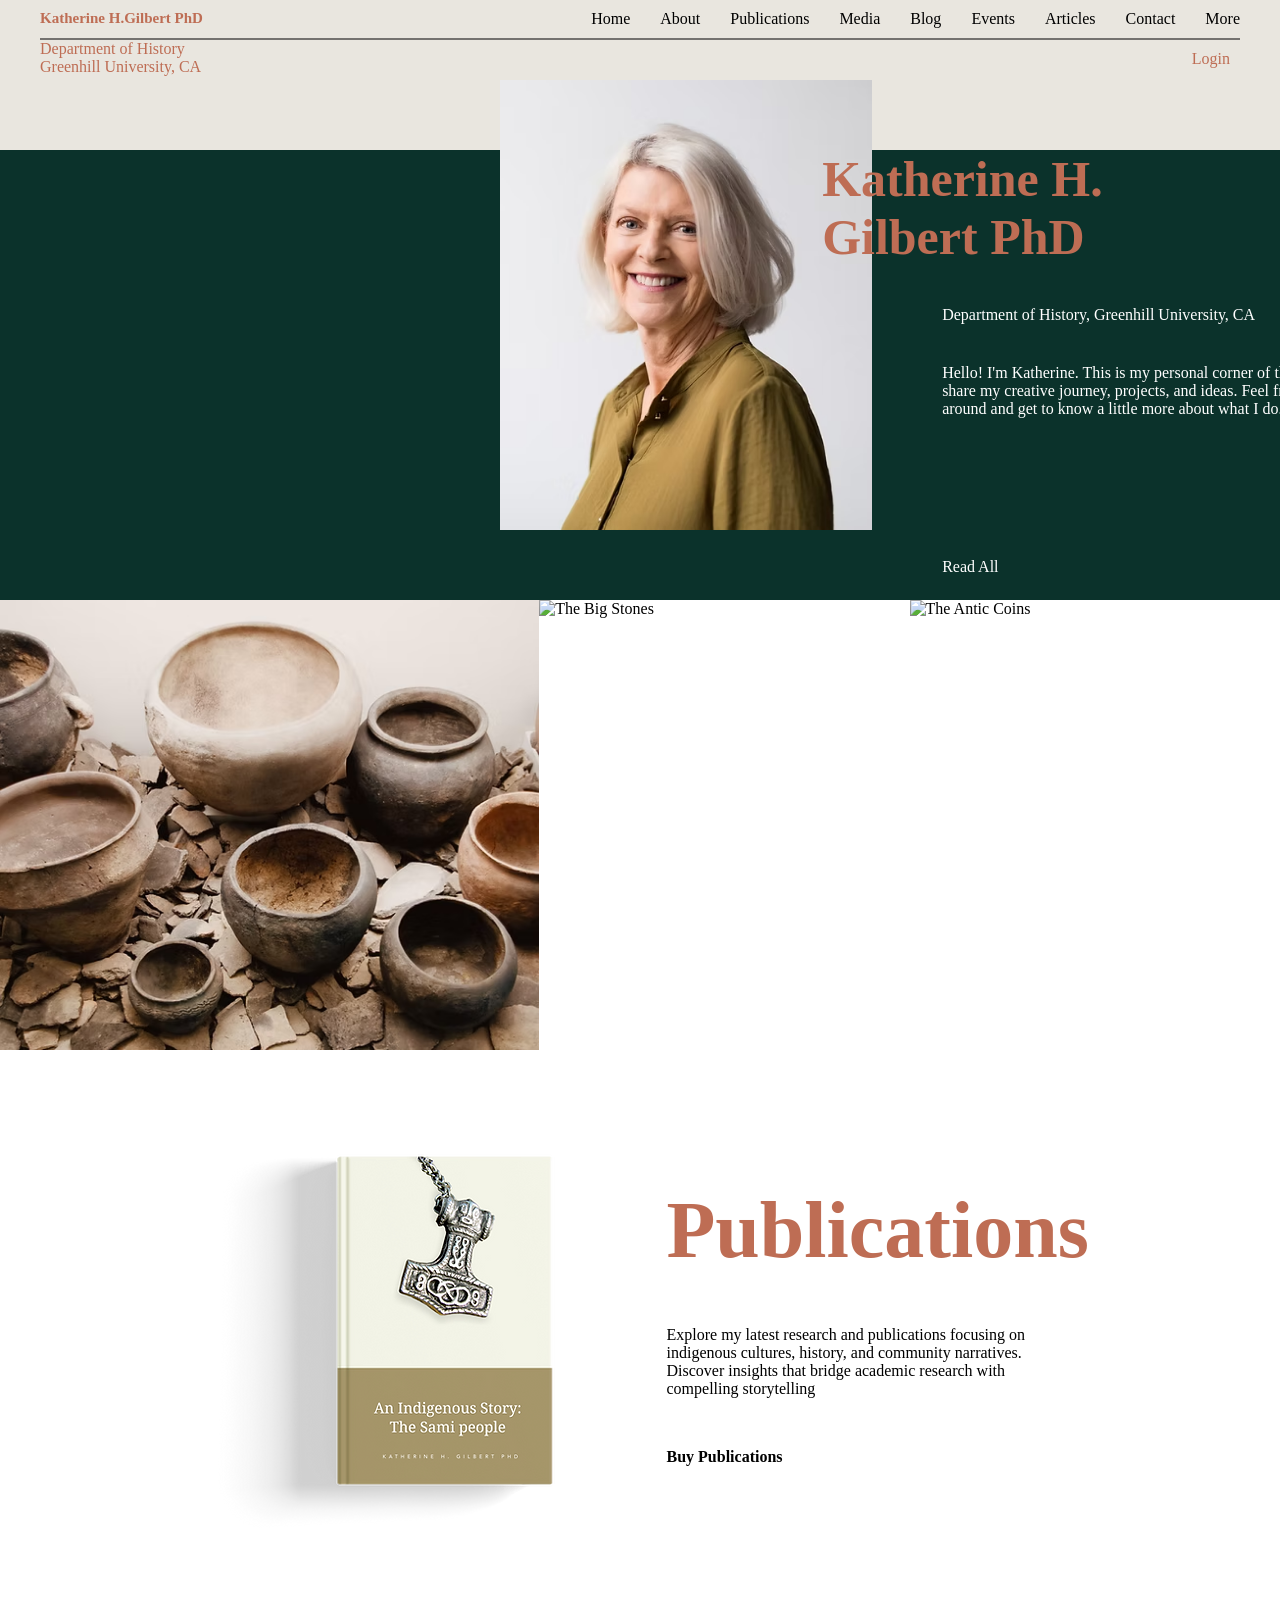
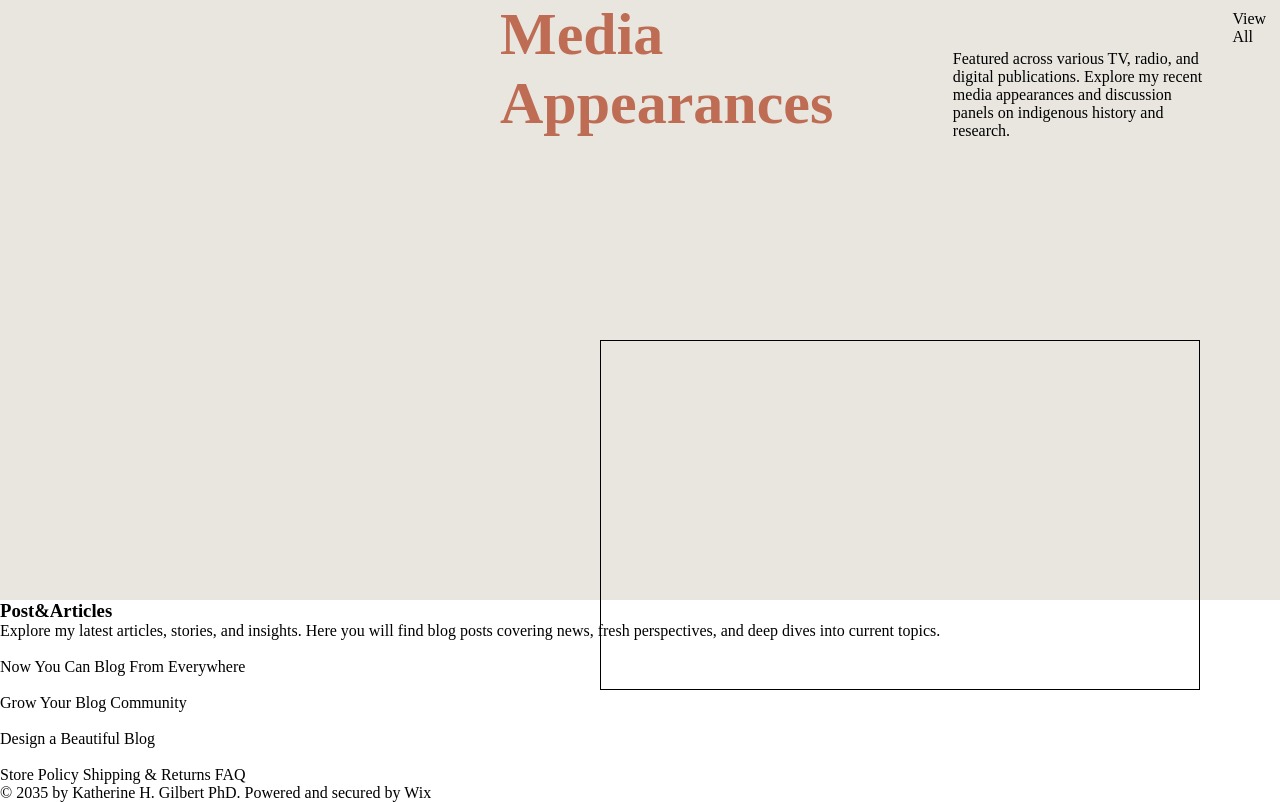
==== index.html @ 9673b04d "css half css" ====
<!doctype html>
<html lang="en">
  <head>
    <meta charset="UTF-8" />
    <meta name="viewport" content="width=device-width, initial-scale=1.0" />
    <title>Document</title>
    <link
      rel="stylesheet"
      href="https://cdnjs.cloudflare.com/ajax/libs/font-awesome/7.3.1/css/all.css"
      integrity="sha512-x9WwyMYBnlXMNQ6kQ/Lyzu1NqIhLQKL5Oq6xByfXuRj7s9CskyCbLv/1IjqzJmXwFXWr0ov6jBV7Qbc0hh9nHg=="
      crossorigin="anonymous"
      referrerpolicy="no-referrer"
    />
    <link rel="stylesheet" href="style.css" />
    <link rel="stylesheet" href="index.css" />
  </head>
  <body>
    <header>
      <nav>
        
        <h1>Katherine H.Gilbert PhD</h1>
        <ul>
          <li><a href="">Home</a></li>
          <li><a href="">About</a></li>
          <li><a href="">Publications</a></li>
          <li><a href="">Media</a></li>
          <li><a href="">Blog</a></li>
          <li><a href="">Events</a></li>
          <li><a href="">Articles</a></li>
          <li><a href="">Contact</a></li>
          <li><a href="">More</a></li>
        </ul>
        </nav>
        <div class=" nav-line"></div>
        <div class="nav-bottom">
          <p>Department of History Greenhill University, CA</p>
</div>
<div class="login">
        <p><i class="fa-solid fa-circle-user"></i>Login</p>
        <i class="fa-solid fa-bag-shopping"></i>
        </div>
  
    </header>

    <main>
      <section class="Katherine">
        <img src="/assests/Katherine.avif" alt="Katherine" />
        <div class="text">
        <h2>Katherine H.<br>Gilbert PhD</h2>
        <p>Department of History, Greenhill University, CA</p>
        <p>
          Hello! I'm Katherine. This is my personal corner of the web where I
          share my creative journey, projects, and ideas. Feel free to look
          around and get to know a little more about what I do.
        </p>
        <a href="">Read All</a>
        </div>
      </section>
      <section class="Photos">
        <img src="/assests/pots.avif" alt="The Pot" />
        <img src="/assests/stones.avif" alt="The Big Stones" />
        <img src="/assests/coins.avif" alt="The Antic Coins" />
      </section>
      <section class="Buy">
        <a href=""> <img src="/assests/The Book.webp" alt="The Book" /> </a>
        <div class="buy-text">
          <h2>Publications</h2>
        <p>
          Explore my latest research and publications focusing on indigenous
          cultures, history, and community narratives. Discover insights that
          bridge academic research with compelling storytelling
        </p>
      <strong> <a href="">Buy Publications</a> </strong>
        </div>
      </section>
      <section class="Media">
        <div class="text">

        <h3>Media Appearances</h3>
        <p>
          Featured across various TV, radio, and digital publications. Explore
          my recent media appearances and discussion panels on indigenous
          history and research.
        </p>
        <a href="">View All</a>

</div>
        <div class="videos">
        <!-- <video src="/Videos/Mountains.mp4" width="510px"></video> -->
        <!-- <video src="/Videos/Mountains 2.mp4"width="250px">s</video>
        <video src="/Videos/Mountains 2.mp4" width="250px"></video>
        <video src="/Videos/Mountains 2.mp4" width="250px"></video> -->
        <!-- <aside>
          <i class="fa-solid fa-bars"></i>
        </aside > -->
        </div>
        
      </section>
      <section class="Posts">
        <h3>Post&Articles</h3>
        <p>
          Explore my latest articles, stories, and insights. Here you will find
          blog posts covering news, fresh perspectives, and deep dives into
          current topics.
        </p>
        <article class="Girl">
            <img src="" alt="">
            <p>Now You Can Blog From Everywhere</p>
            <div class="line"></div>
            <i class="fa-regular fa-message"></i>
            <i class="fa-regular fa-heart"></i>
        </article>

        <article class="Pumpkin">
            <img src="" alt="">
            <p>Grow Your Blog Community</p>
            <div class="line"></div>
            <i class="fa-regular fa-message"></i>
            <i class="fa-regular fa-heart"></i>
        </article>

        <article class="Buildings">
            <img src="" alt="">
            <p>Design a Beautiful Blog</p>
            <div class="line"></div>
            <i class="fa-regular fa-message"></i>
            <i class="fa-regular fa-heart"></i>
        </article>
      </section>
      <section class="Background">
        <img src="" alt="">
      </section>
    </main>
    <footer>
        <div class="top-footer">
            <a href="">Store Policy</a>
            <a href="">Shipping & Returns</a>
            <a href="">FAQ</a>
        </div>
        <div class="icons">
            <a href=""> <i class="fa-brands fa-facebook-f"></i> </a>
          <a href="">  <i class="fa-brands fa-linkedin-in"></i> </a>
           <a href=""> <i class="fa-brands fa-twitter"></i> </a>
          <a href="">  <i class="fa-brands fa-youtube"></i> </a>
        </div>
        <div class="bottom">
            <p> © 2035 by Katherine H. Gilbert PhD. Powered and secured by Wix</p>
        </div>
    </footer>
  </body>
</html>
---- style.css ----
*{
    padding: 0;
    margin: 0;
    box-sizing: border-box;
}
a{
    text-decoration: none;
    color: black;
}
header{
    
    width: 100%;
    height: 150px;
    background-color:#E9E6DF ;
    
}
nav{
    
    display: flex;    
    justify-content: space-between;
padding: 10px;
z-index: 20;
}
nav ul{
    display: flex;
    list-style: none;
    gap: 30px;
    padding-right: 30px;

}
.nav-line{
    border: 1px solid black;
    opacity: 0.5;
    margin-left: 40px;
    margin-right: 40px;
}
nav ul a{
    color: black;
    text-decoration: none;
}
nav h1{
    font-size: 15px;
position: relative;
right: -30px;
color: #BE6D54;
}
.nav-bottom{
    color: #BE6D54;
    display: flex;
    gap: 20px;
    justify-content: space-between;
    position: absolute;
    left: 40px;
    width: 200px;
}
.login{
    position: absolute;
    right: 40px; 
    display: flex;
    color: #BE6D54;
    display: flex;
    gap: 10px;
    padding-top: 10px;
}
---- index.css ----
.Katherine{
    width: 100%;
    height: 450px;
    background-color: #0B322B;
    color: white;
    display: flex;
    gap: 20px;
}
.Katherine h2{
    color:#BE6D54;
}
.Katherine img{
    object-fit: cover;
    height: 450px;
    margin-left:500px;
    position: relative;
    top: -70px;
}
.Katherine a{
    color: white;
}
.Katherine .text{
    display: flex;
    flex-direction: column;
    gap: 40px;

    h2{
        position: relative;
        right: 70px;
        font-size: 50px;

    }
a{
    margin-left: 50px;
    margin-top: 100px;
    transition: 0.6s;
    &:hover{
color: #BE6D54;
    }
}
p{
    width: 450px;
    margin-left: 50px;
}
}
.Photos{
    width: 100%;
    height: 450px;
    display: flex;
    justify-content: center;
    overflow: hidden;
    
}
.Photos img {
    width: 100%;
    height: 100%;
    
    object-fit: cover;
}
.Buy{
    width: 100%;
    height: 550px;
    display: flex;
    justify-content: center;
    align-items: center;
    
}
.Buy a{
    
    transition: 0.6s;
    &:hover{
        color: #BE6D54;
    }
}
.Buy h2{
    color: #BE6D54;
    font-size: 80px;
    text-align: center;
    margin-right: 100px;
}
.buy-text{
    display: flex;
    flex-direction: column;
    width: 400px;
    gap: 50px;
}
.Media{

    width: 100%;
    height: 600px;
    background-color: #E9E6DF;
}
.Media .videos{
 width: 600px;
 height: 350px;
 border: 1px  solid black; 
 margin-top: 200px;
margin-left: 600px;

}
.Media .text{
    display: flex;
    gap: 30px;
    margin-left: 500px;

 
    h3{
        color: #BE6D54;
        font-size: 60px;
    }
    a{
position: relative;
top: 10px;
    }
    p{
        margin-top: 50px;
        width: 300px;
    }
}
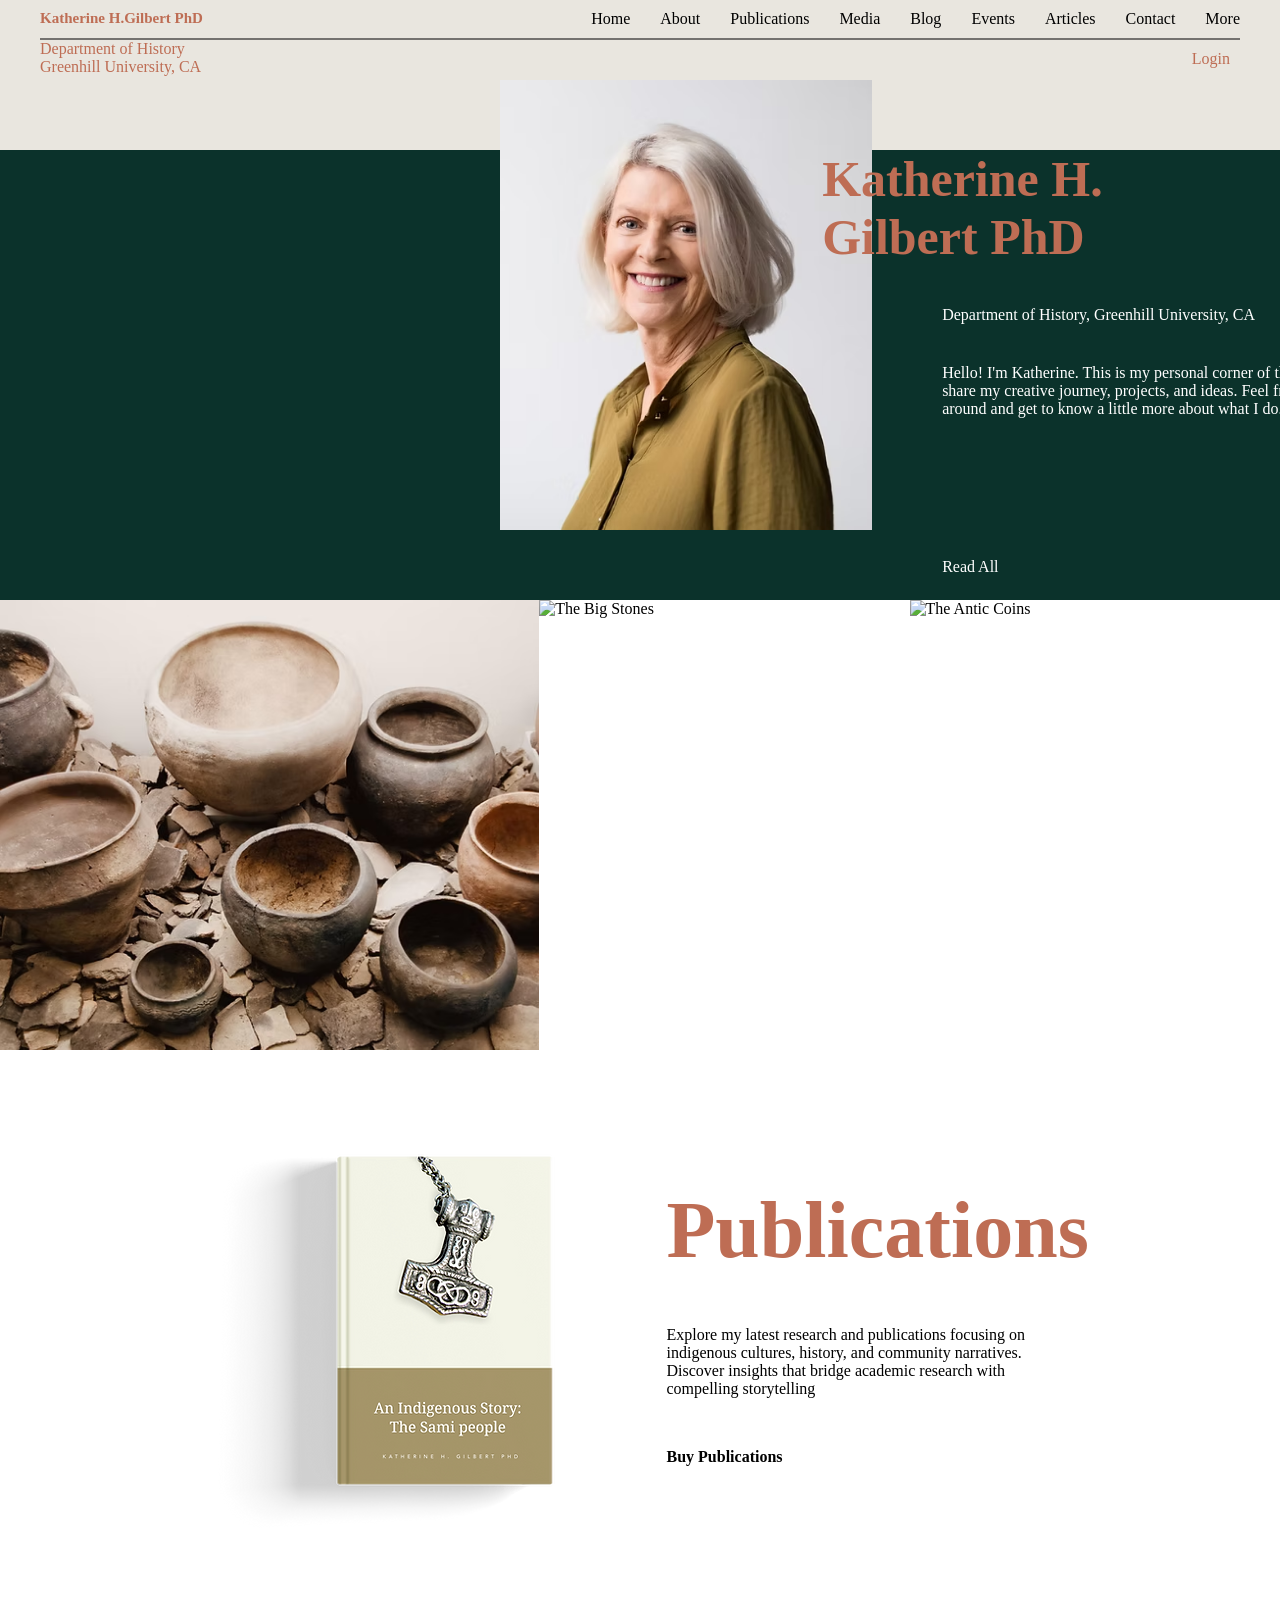
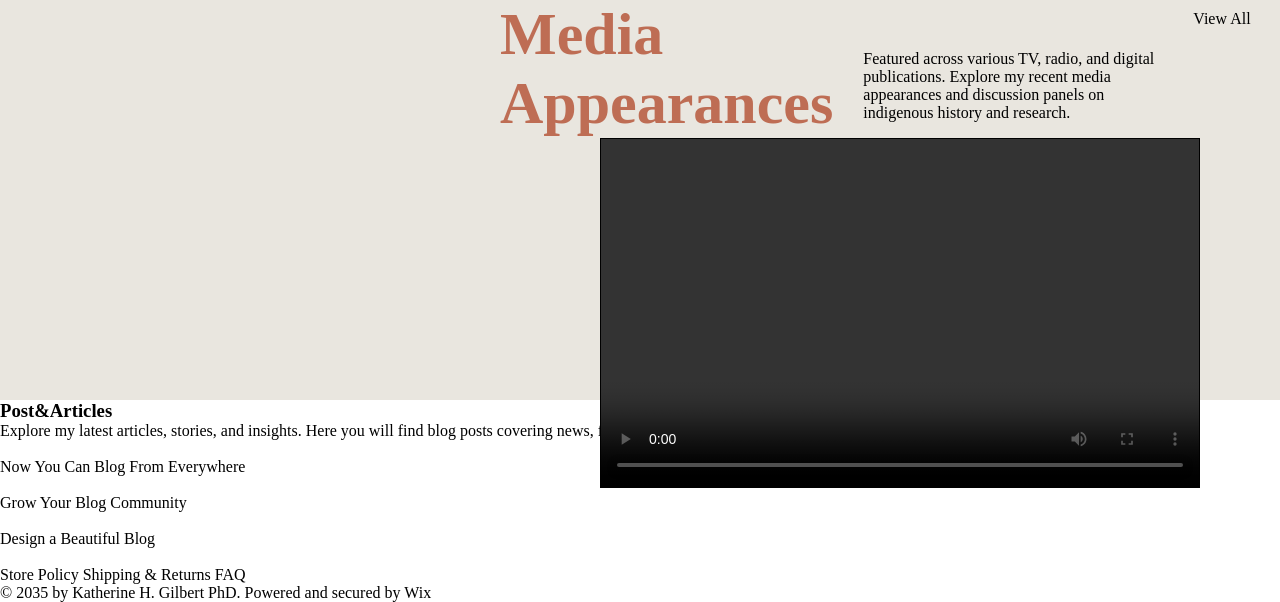
==== commit 67638e5a: ".video update" ====
--- a/index.html
+++ b/index.html
@@ -76,7 +76,7 @@
       <section class="Media">
         <div class="text">
 
-        <h3>Media Appearances</h3>
+        <h3>Media <br> Appearances</h3>
         <p>
           Featured across various TV, radio, and digital publications. Explore
           my recent media appearances and discussion panels on indigenous
@@ -86,13 +86,16 @@
 
 </div>
         <div class="videos">
-        <!-- <video src="/Videos/Mountains.mp4" width="510px"></video> -->
-        <!-- <video src="/Videos/Mountains 2.mp4"width="250px">s</video>
-        <video src="/Videos/Mountains 2.mp4" width="250px"></video>
-        <video src="/Videos/Mountains 2.mp4" width="250px"></video> -->
-        <!-- <aside>
+     <video id="video1" class="MainVideo" src="/Videos/Mountains.mp4" controls></video>
+     <video id="video2" src="/Videos/Mountains 2.mp4" controls></video>
+     <video id="video3" src="/Videos/Mountains 3.mp4" controls></video>
+     <video id="video4" src="/Videos/Mountains4.mp4" controls></video>
+
+     <aside id="mobile">
           <i class="fa-solid fa-bars"></i>
-        </aside > -->
+        </aside >
+
+          
         </div>
         
       </section>
--- a/index.css
+++ b/index.css
@@ -87,14 +87,14 @@
 .Media{
 
     width: 100%;
-    height: 600px;
+    height: 400px;
     background-color: #E9E6DF;
 }
 .Media .videos{
  width: 600px;
  height: 350px;
  border: 1px  solid black; 
- margin-top: 200px;
+ 
 margin-left: 600px;
 
 }
@@ -116,4 +116,15 @@
         margin-top: 50px;
         width: 300px;
     }
+}
+.videos{
+  
+    video{
+        display: none;
+    }
+    #video1{
+        display: block;
+        width: 100%;
+        height: 100%;
+    }
 }
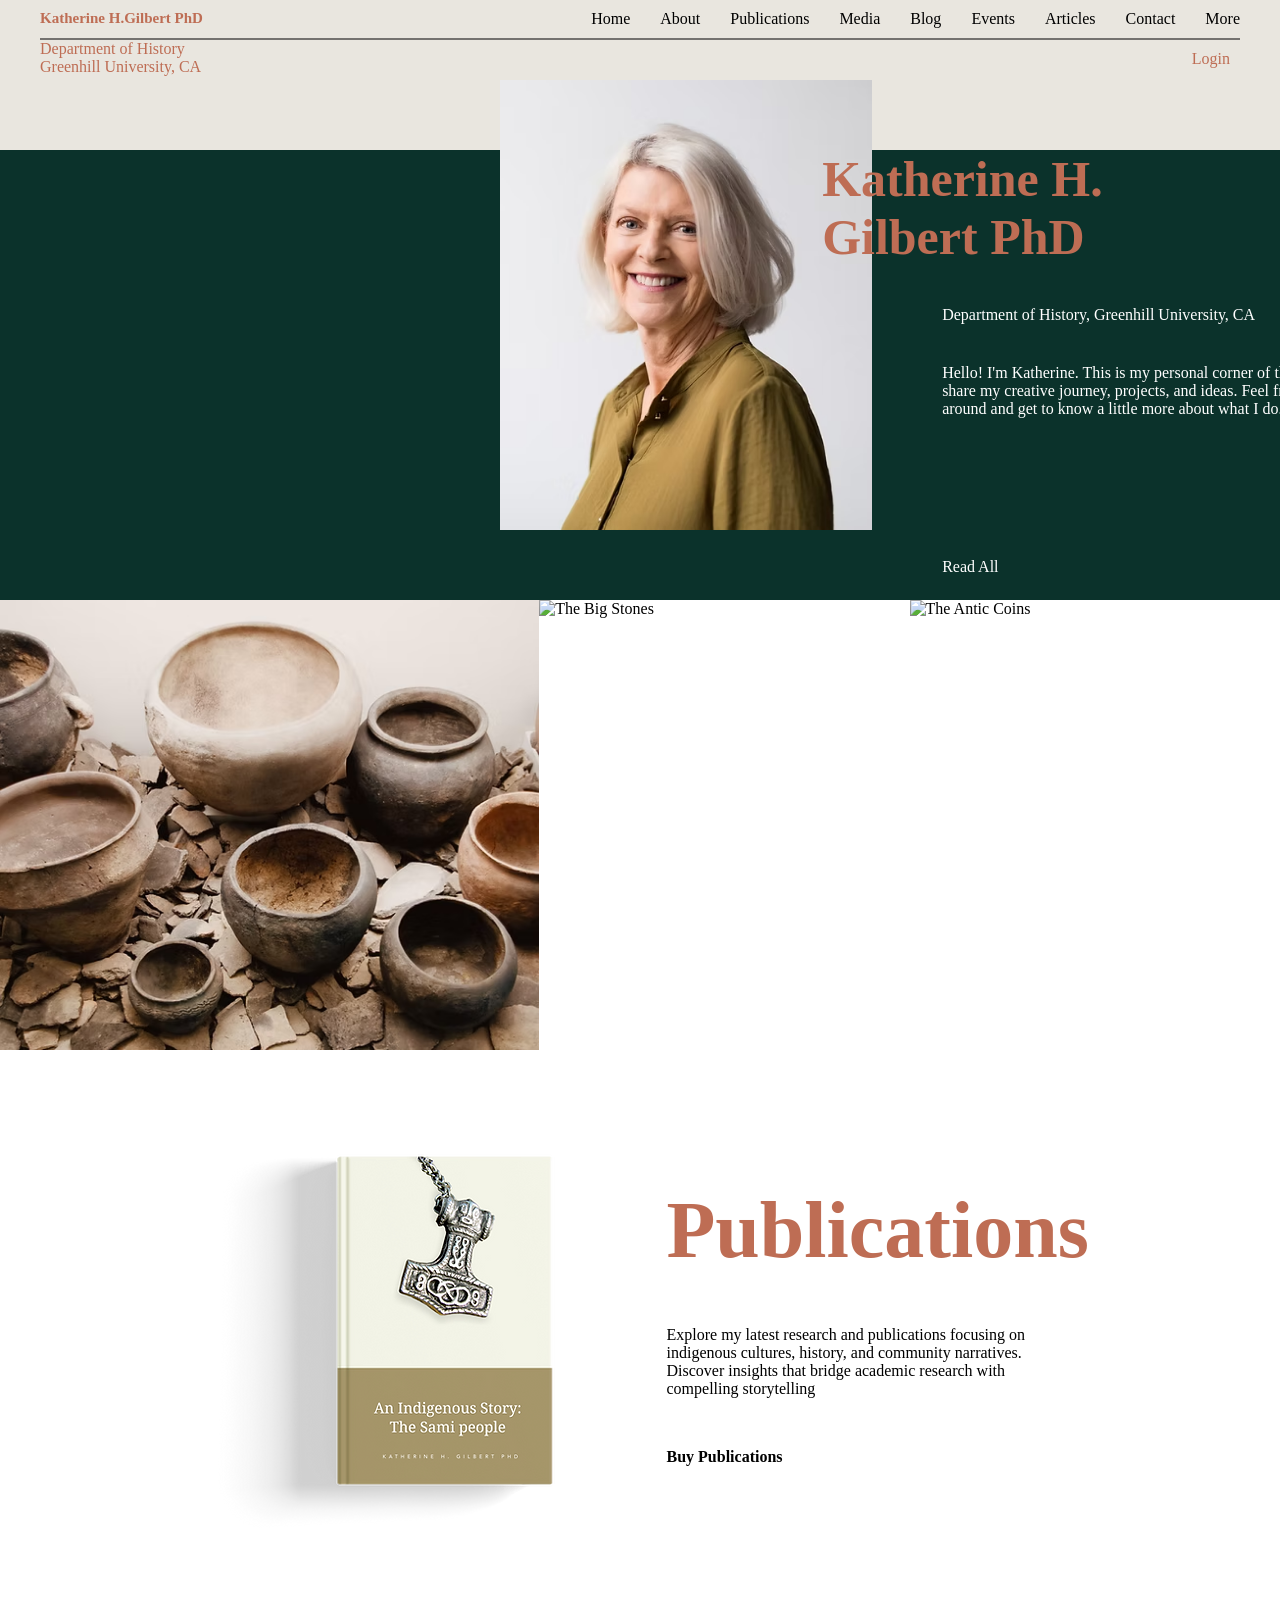
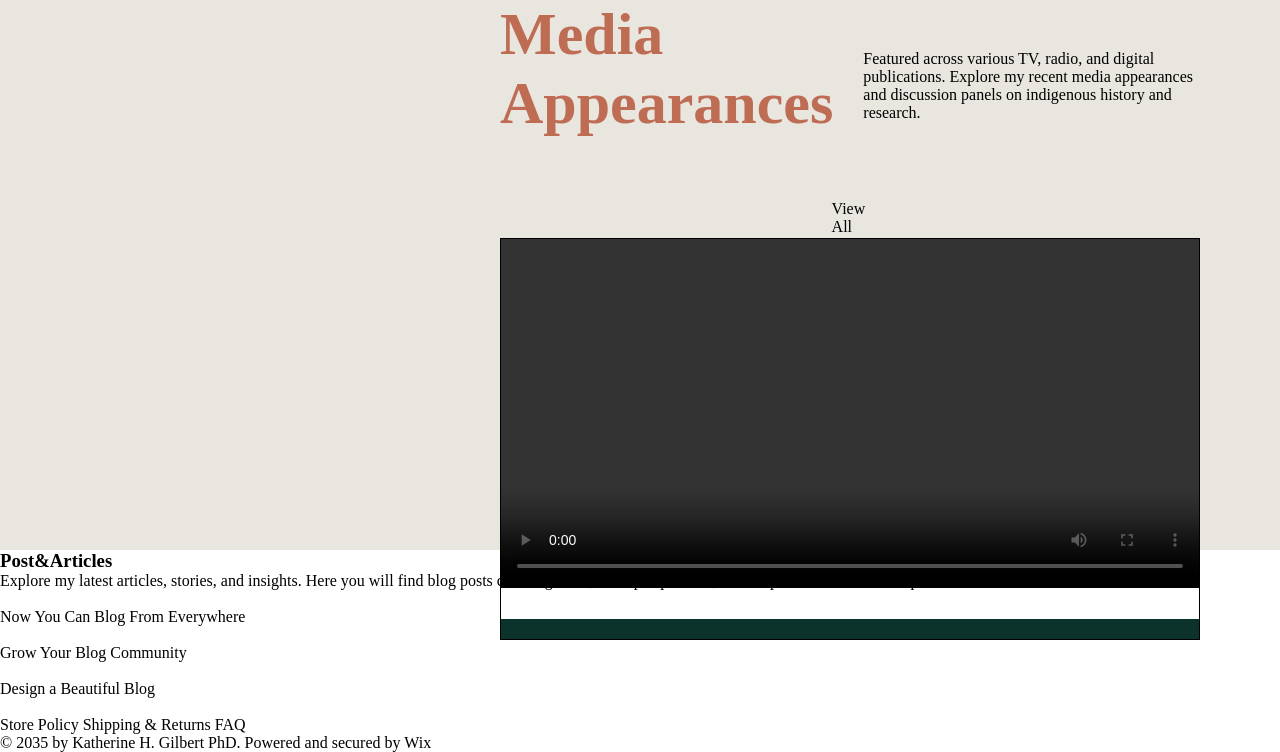
==== commit 16bd760b: "css video update2" ====
--- a/index.html
+++ b/index.html
@@ -86,15 +86,20 @@
 
 </div>
         <div class="videos">
-     <video id="video1" class="MainVideo" src="/Videos/Mountains.mp4" controls></video>
-     <video id="video2" src="/Videos/Mountains 2.mp4" controls></video>
-     <video id="video3" src="/Videos/Mountains 3.mp4" controls></video>
-     <video id="video4" src="/Videos/Mountains4.mp4" controls></video>
+          
+        
+     <video id="video1" class="MainVideo" src="/Videos/Mountains.mp4" controls>
+      <i  class="fa-regular fa-circle-play"></i>
+
+     </video>
+     <video  class="video"  id="video2" src="/Videos/Mountains 2.mp4" controls></video>
+     <video  class="video" id="video3" src="/Videos/Mountains 3.mp4" controls></video>
+     <video  class="video" id="video4" src="/Videos/Mountains4.mp4" controls></video>
 
      <aside id="mobile">
-          <i class="fa-solid fa-bars"></i>
+          
         </aside >
-
+<i  onclick=" "class=" fa-solid fa-bars" ></i>
           
         </div>
         
--- a/index.css
+++ b/index.css
@@ -85,18 +85,36 @@
     gap: 50px;
 }
 .Media{
-
     width: 100%;
-    height: 400px;
+    height: 550px;
     background-color: #E9E6DF;
 }
 .Media .videos{
- width: 600px;
- height: 350px;
+ width: 700px;
+ height: 402px;
  border: 1px  solid black; 
- 
-margin-left: 600px;
+margin-left: 500px;
+position: relative;
+top: 100px;
+video{
 
+    width: 100%;
+
+
+}
+
+.video{
+    display: none;
+}
+}
+.fa-bars{
+    width: 100%;
+    height: 20px;
+    text-align: center;
+    color: white;
+    background-color:#0B322B;
+   position: absolute;
+   top: 380px;
 }
 .Media .text{
     display: flex;
@@ -110,21 +128,16 @@
     }
     a{
 position: relative;
-top: 10px;
+top: 200px;
+right: 400px;
+transition: 0.6s;
+&:hover{
+color: #BE6D54;
+}
     }
     p{
         margin-top: 50px;
-        width: 300px;
+        width: 400px;
+
     }
 }
-.videos{
-  
-    video{
-        display: none;
-    }
-    #video1{
-        display: block;
-        width: 100%;
-        height: 100%;
-    }
-}
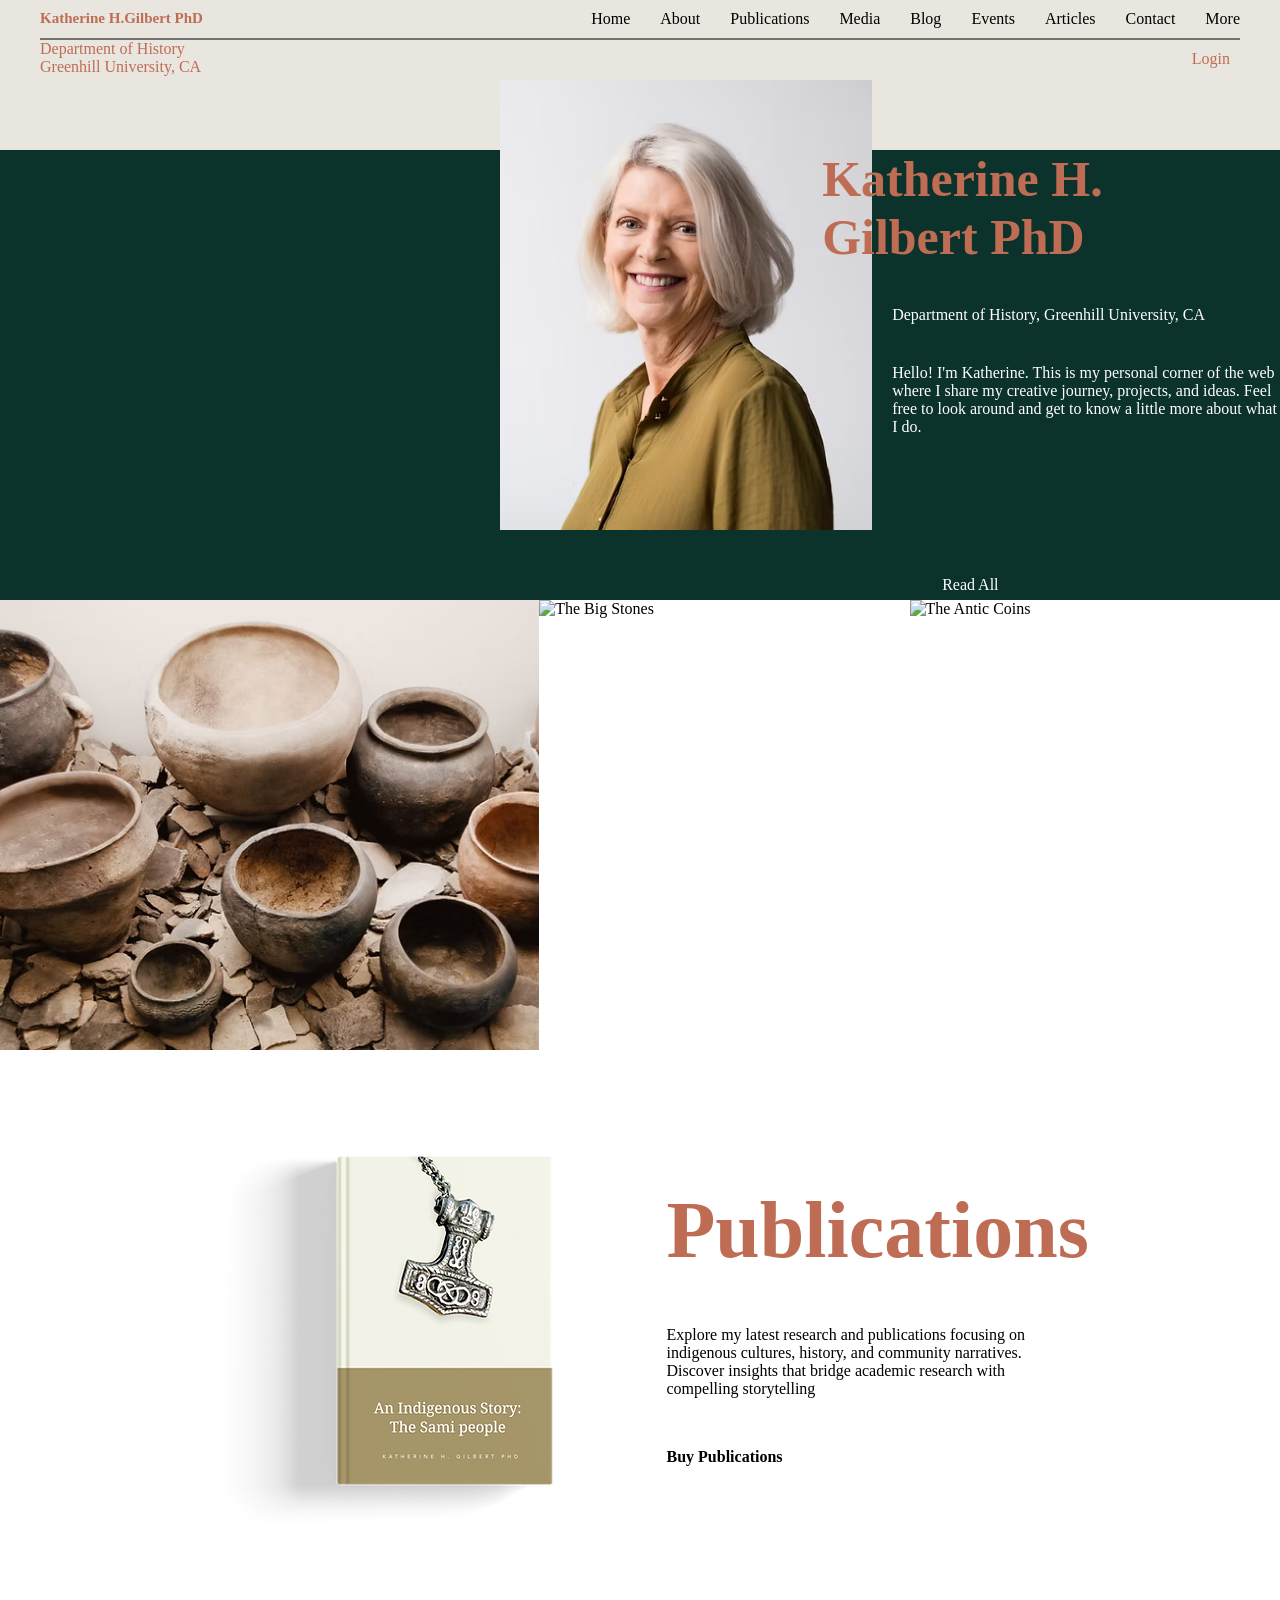
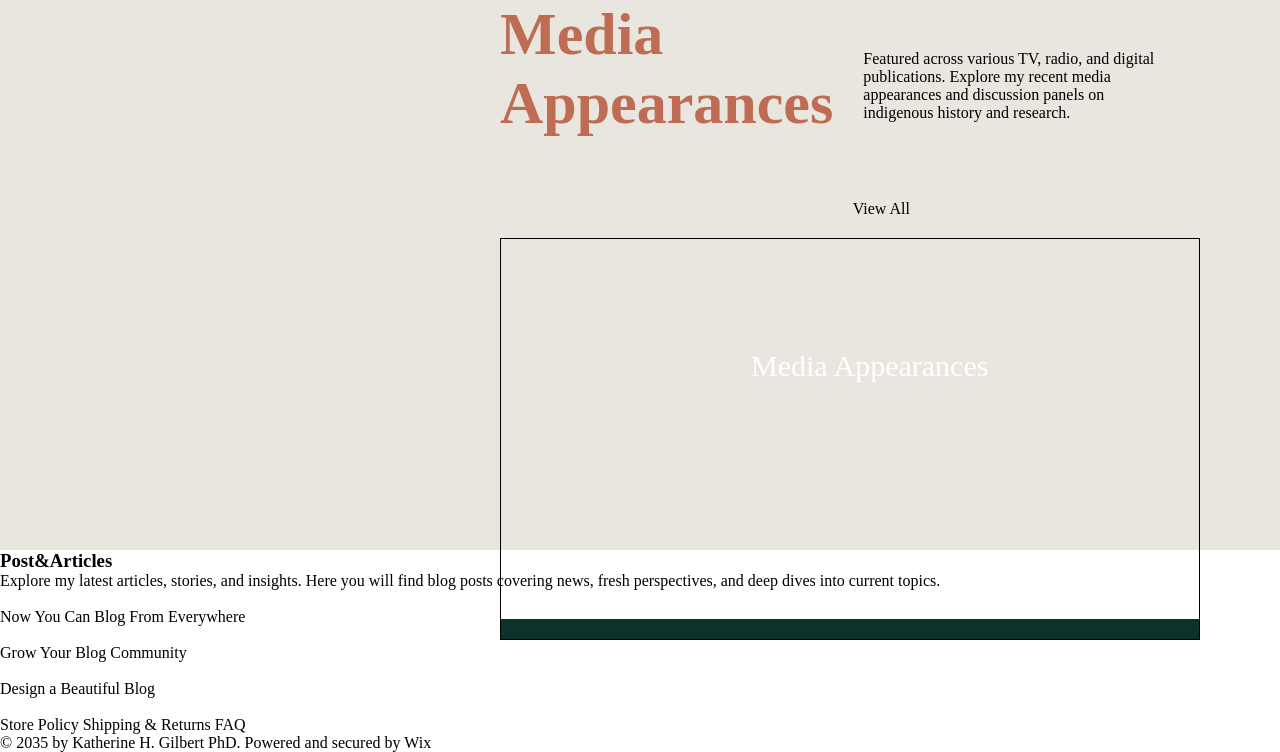
==== commit aa15093f: ".Video(Final) added some javascript" ====
--- a/index.html
+++ b/index.html
@@ -15,6 +15,7 @@
     <link rel="stylesheet" href="index.css" />
   </head>
   <body>
+
     <header>
       <nav>
         
@@ -86,20 +87,24 @@
 
 </div>
         <div class="videos">
-          
-        
-     <video id="video1" class="MainVideo" src="/Videos/Mountains.mp4" controls>
-      <i  class="fa-regular fa-circle-play"></i>
-
-     </video>
-     <video  class="video"  id="video2" src="/Videos/Mountains 2.mp4" controls></video>
-     <video  class="video" id="video3" src="/Videos/Mountains 3.mp4" controls></video>
-     <video  class="video" id="video4" src="/Videos/Mountains4.mp4" controls></video>
+          <span id="videoTitle" class="Hosting"> <strong>Hosting the Nordic History Conference Panel</strong> </span>
+          <span id="mediaTitle">Media Appearances</span>
+
+        <i id="playIcon" class="fa-regular fa-circle-play"></i>
+
+        <i id="prevBtn" class="fa-solid fa-angle-left"></i>
+<i id="nextBtn" class="fa-solid fa-angle-right"></i>
+
+     <video id="video1" class="MainVideo" src="/Videos/Mountains.mp4"></video>
+
+     <video  class="video"  id="video2" src="/Videos/Mountains 2.mp4"></video>
+     <video  class="video" id="video3" src="/Videos/Mountains 3.mp4"></video>
+     <video  class="video" id="video4" src="/Videos/Mountains4.mp4"></video>
 
      <aside id="mobile">
           
         </aside >
-<i  onclick=" "class=" fa-solid fa-bars" ></i>
+<i id="barsBtn" class=" fa-solid fa-bars" ></i>
           
         </div>
         
@@ -155,5 +160,95 @@
             <p> © 2035 by Katherine H. Gilbert PhD. Powered and secured by Wix</p>
         </div>
     </footer>
+<script>
+    const videos = [
+        document.getElementById("video1"),
+        document.getElementById("video2"),
+        document.getElementById("video3"),
+        document.getElementById("video4")
+    ];
+    let currentIndex = 0;
+    let isGridMode = false;
+
+    const playIcon = document.getElementById("playIcon");
+    const nextBtn = document.getElementById("nextBtn");
+    const prevBtn = document.getElementById("prevBtn");
+    const barsBtn = document.getElementById("barsBtn");
+    const mediaTitle = document.getElementById("mediaTitle");
+    const videoTitle = document.getElementById("videoTitle");
+    const videosContainer = document.querySelector(".videos");
+
+    function showVideo(index) {
+        isGridMode = false;
+        if (videosContainer) videosContainer.classList.remove("grid-4");
+
+        videos.forEach((v, i) => {
+            if (v) {
+                v.pause();
+                v.controls = false;
+                v.style.display = (i === index) ? "block" : "none";
+            }
+        });
+
+        if (playIcon) playIcon.style.display = "block";
+        if (mediaTitle) mediaTitle.style.display = "none";
+        if (videoTitle) videoTitle.style.display = "none";
+
+        if (prevBtn) {
+            prevBtn.style.display = (index > 0) ? "inline-block" : "none";
+        }
+    }
+
+    if (barsBtn) {
+        barsBtn.addEventListener("click", function() {
+            isGridMode = !isGridMode;
+
+            if (isGridMode) {
+                if (videosContainer) videosContainer.classList.add("grid-4");
+                videos.forEach((v) => {
+                    if (v) {
+                        v.controls = true;
+                        v.style.display = "block";
+                    }
+                });
+                if (playIcon) playIcon.style.display = "none";
+                if (mediaTitle) mediaTitle.style.display = "none";
+                if (videoTitle) videoTitle.style.display = "none";
+                if (prevBtn) prevBtn.style.display = "none";
+            } else {
+                showVideo(currentIndex);
+            }
+        });
+    }
+
+    if (playIcon) {
+        playIcon.addEventListener("click", function() {
+            const currentVideo = videos[currentIndex];
+            if (currentVideo) {
+                currentVideo.controls = true;
+                currentVideo.play();
+            }
+            if (videoTitle) videoTitle.style.display = "block";
+            if (mediaTitle) mediaTitle.style.display = "none";
+            this.style.display = "none";
+        });
+    }
+
+    if (nextBtn) {
+        nextBtn.addEventListener("click", function() {
+            currentIndex = (currentIndex + 1) % videos.length;
+            showVideo(currentIndex);
+        });
+    }
+
+    if (prevBtn) {
+        prevBtn.addEventListener("click", function() {
+            if (currentIndex > 0) {
+                currentIndex--;
+                showVideo(currentIndex);
+            }
+        });
+    }
+</script>
   </body>
 </html>
--- a/style.css
+++ b/style.css
@@ -6,6 +6,7 @@
 a{
     text-decoration: none;
     color: black;
+    
 }
 header{
     
@@ -20,6 +21,7 @@
     justify-content: space-between;
 padding: 10px;
 z-index: 20;
+
 }
 nav ul{
     display: flex;
@@ -37,6 +39,10 @@
 nav ul a{
     color: black;
     text-decoration: none;
+        transition: 0.6s;
+ &:hover{
+    color: #0e9078;
+ }
 }
 nav h1{
     font-size: 15px;
@@ -61,4 +67,4 @@
     display: flex;
     gap: 10px;
     padding-top: 10px;
-}+}
--- a/index.css
+++ b/index.css
@@ -39,8 +39,8 @@
     }
 }
 p{
-    width: 450px;
-    margin-left: 50px;
+    max-width: 400px;
+    margin-left: 0px;
 }
 }
 .Photos{
@@ -96,25 +96,81 @@
 margin-left: 500px;
 position: relative;
 top: 100px;
+&:hover{
+.fa-angle-right{
+    display: unset;
+    transition: 1s;
+}
+
+
+}
+.fa-circle-play{
+    position: absolute;
+    top: 50%;
+    left: 50%;
+    transform: translate(-50%, -50%);
+    font-size: 60px;
+    color: white;
+    cursor: pointer;
+    z-index: 2;
+}
+span{
+    position: absolute;
+    top: 110px;
+    left: 250px;
+    width: 300px;
+    color: white;
+    font-size: 30px;
+}
+.fa-angle-right{
+    position: absolute;
+    top: 170px;
+    right: 0;
+    font-size: 40px;
+    color: white;
+    cursor: pointer;
+    display: none;
+}
+.fa-angle-left{
+     position: absolute;
+    top: 170px;
+    left: 0;
+    font-size: 40px;
+    color: white;
+    cursor: pointer;
+    display: none;
+}
 video{
 
     width: 100%;
 
-
-}
-
+}
 .video{
     display: none;
-}
+
+}
+}
+
+.Media .videos .Hosting{
+    display: none;
+    position: absolute;
+    top: 20px;
+    left: 20px;
+    color: white;
+    z-index: 3;
+    width: 600px;
+    font-size: 20px;
 }
 .fa-bars{
     width: 100%;
     height: 20px;
     text-align: center;
+    padding-top: 2px;
     color: white;
     background-color:#0B322B;
    position: absolute;
    top: 380px;
+   cursor: pointer;
 }
 .Media .text{
     display: flex;
@@ -129,8 +185,9 @@
     a{
 position: relative;
 top: 200px;
-right: 400px;
-transition: 0.6s;
+right: 350px;
+transition: 0.5s;
+width: 100px;
 &:hover{
 color: #BE6D54;
 }
@@ -141,3 +198,17 @@
 
     }
 }
+.grid-4 {
+    display: grid;
+    grid-template-columns: repeat(2, 1fr);
+    gap: 15px;
+    width: 100%;
+    background-color: #0B322B;
+}
+.grid-4 video {
+    display: block !important;
+    width: 100%;
+    height: auto;
+    transition: 1s;
+}
+
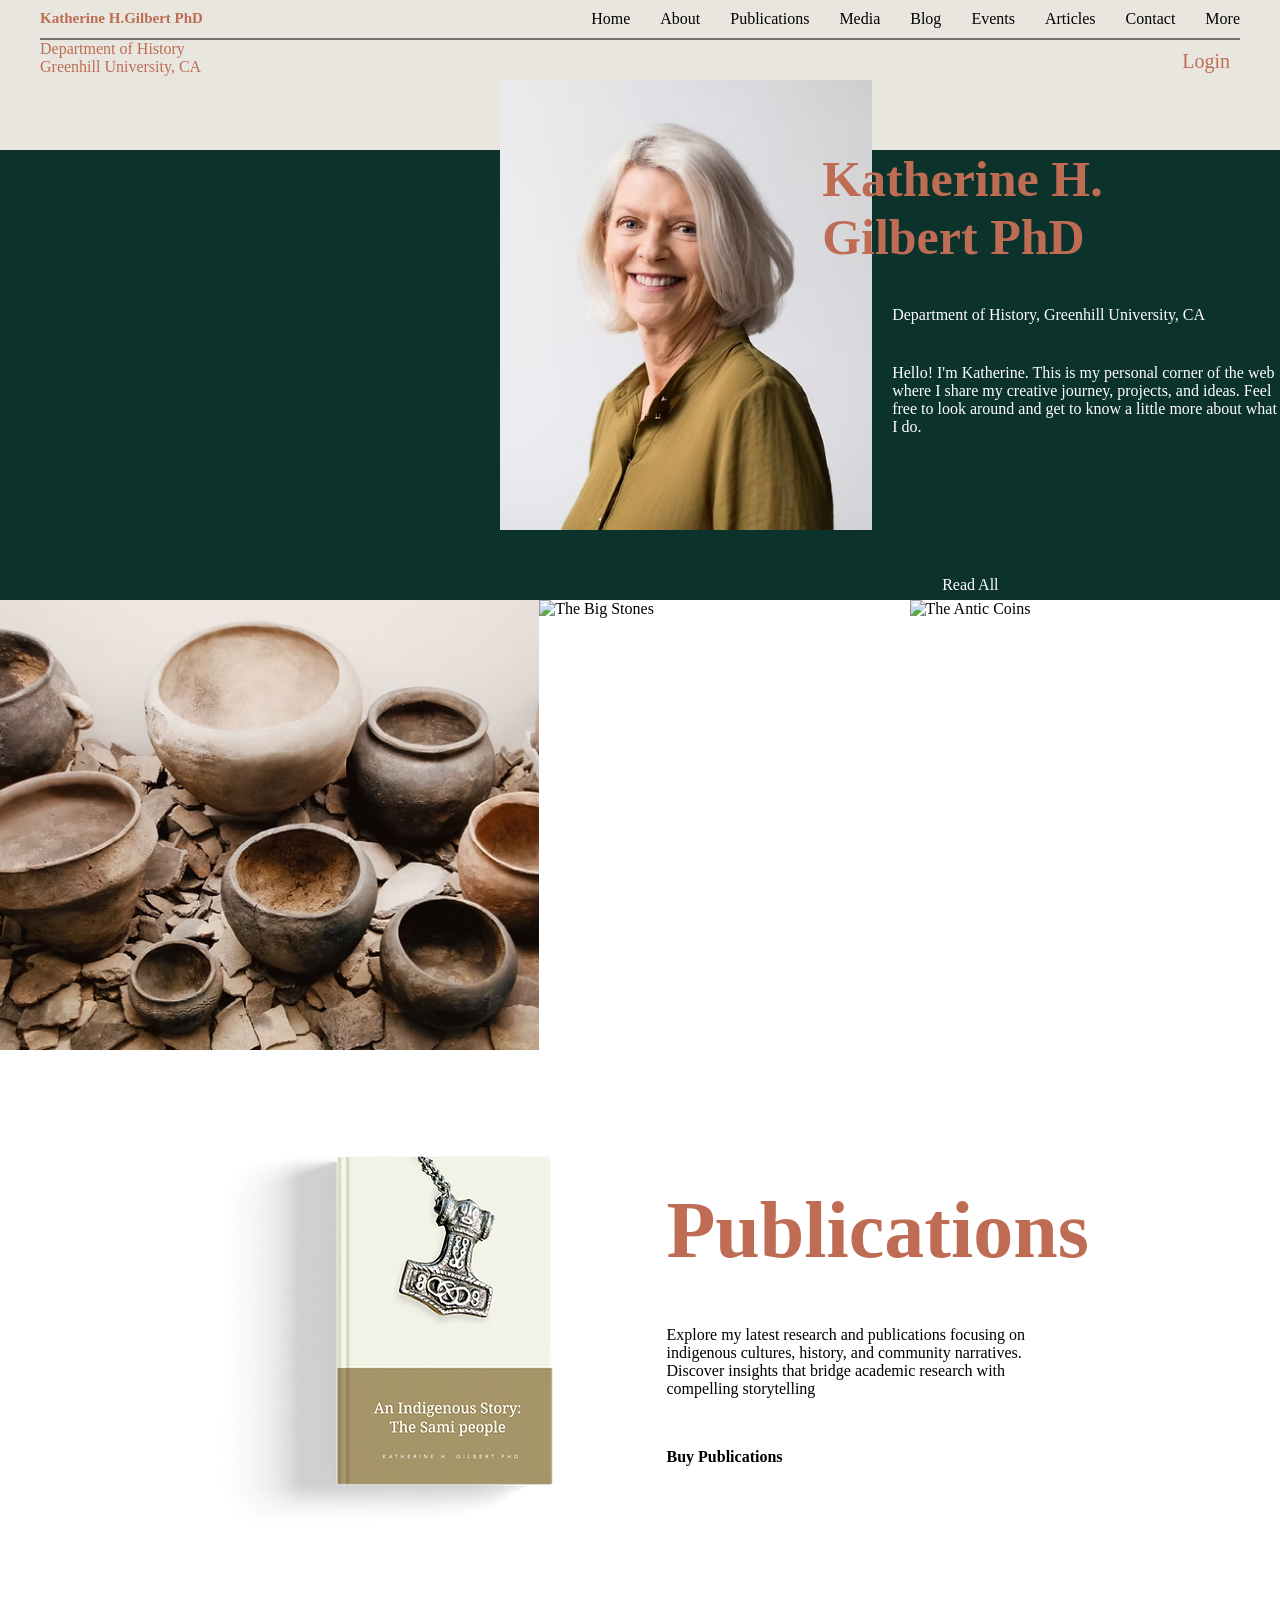
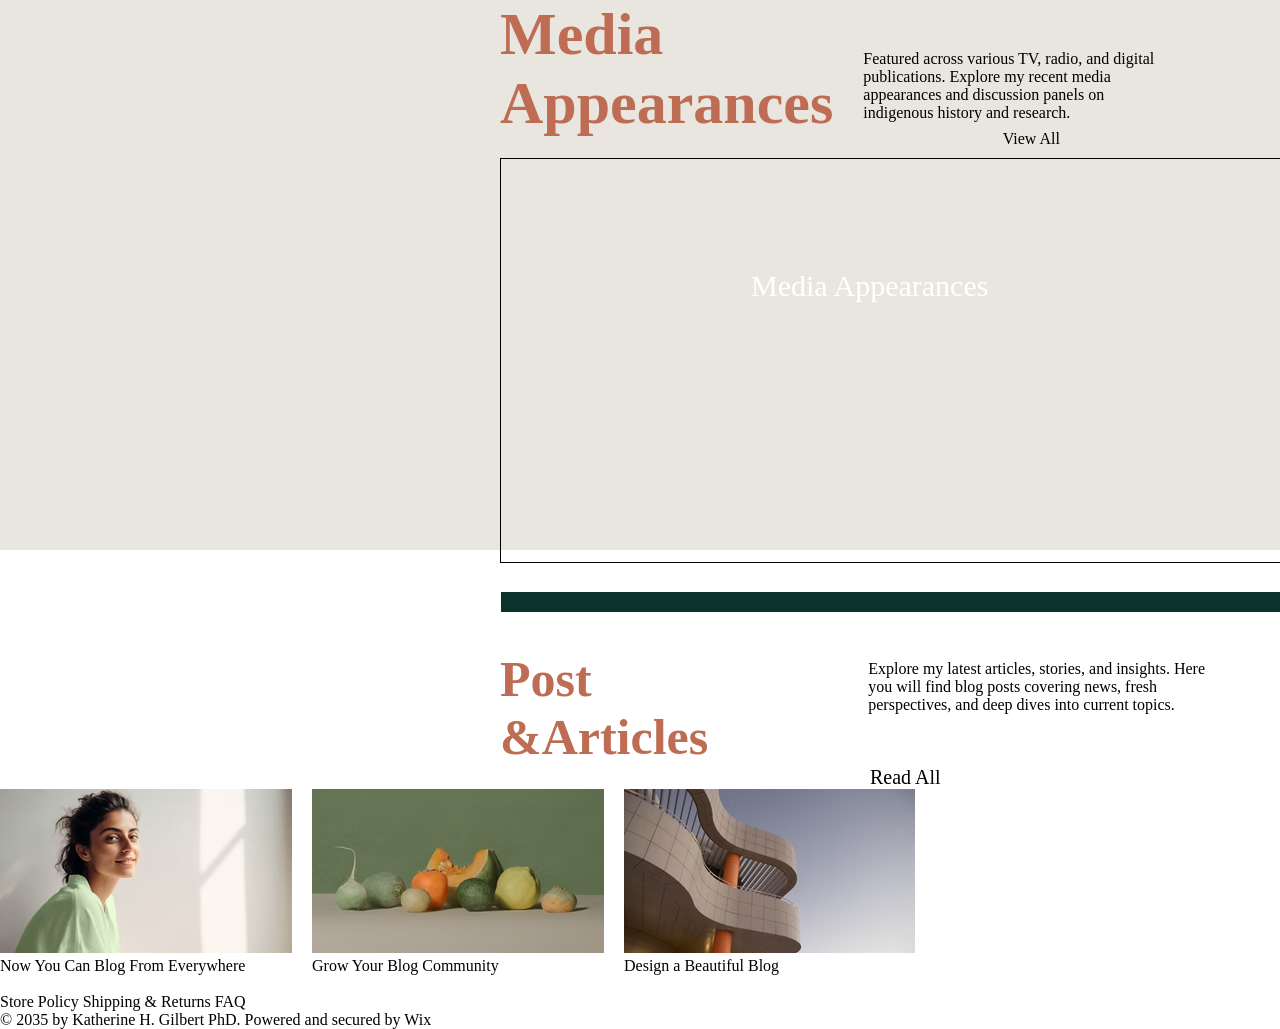
==== commit a0ca695b: "css update" ====
--- a/index.html
+++ b/index.html
@@ -37,7 +37,7 @@
           <p>Department of History Greenhill University, CA</p>
 </div>
 <div class="login">
-        <p><i class="fa-solid fa-circle-user"></i>Login</p>
+        <a href=""> <i class="fa-solid fa-circle-user"></i>Login</a>
         <i class="fa-solid fa-bag-shopping"></i>
         </div>
   
@@ -110,14 +110,18 @@
         
       </section>
       <section class="Posts">
-        <h3>Post&Articles</h3>
-        <p>
+        <div class="text">
+        <h3>Post <br>&Articles</h3>
+        <span>
           Explore my latest articles, stories, and insights. Here you will find
           blog posts covering news, fresh perspectives, and deep dives into
           current topics.
-        </p>
+        </span>
+        </div>
+        <a href="">Read All</a>
+<div class="all-cards">
         <article class="Girl">
-            <img src="" alt="">
+            <img src="/assests/Girl.avif" alt="">
             <p>Now You Can Blog From Everywhere</p>
             <div class="line"></div>
             <i class="fa-regular fa-message"></i>
@@ -125,7 +129,7 @@
         </article>
 
         <article class="Pumpkin">
-            <img src="" alt="">
+            <img src="/assests/pumpkin.avif" alt="">
             <p>Grow Your Blog Community</p>
             <div class="line"></div>
             <i class="fa-regular fa-message"></i>
@@ -133,12 +137,14 @@
         </article>
 
         <article class="Buildings">
-            <img src="" alt="">
+            <img src="/assests/Buildings.avif" alt="">
             <p>Design a Beautiful Blog</p>
             <div class="line"></div>
             <i class="fa-regular fa-message"></i>
             <i class="fa-regular fa-heart"></i>
         </article>
+        
+        </div>
       </section>
       <section class="Background">
         <img src="" alt="">
--- a/style.css
+++ b/style.css
@@ -67,4 +67,12 @@
     display: flex;
     gap: 10px;
     padding-top: 10px;
+
+    a{
+    font-size: 20px;
+    color:#BE6D54;
 }
+}
+.fa-bag-shopping{
+    font-size: 20px;
+}
--- a/index.css
+++ b/index.css
@@ -43,6 +43,7 @@
     margin-left: 0px;
 }
 }
+
 .Photos{
     width: 100%;
     height: 450px;
@@ -90,16 +91,17 @@
     background-color: #E9E6DF;
 }
 .Media .videos{
- width: 700px;
- height: 402px;
+ width: 800px;
  border: 1px  solid black; 
 margin-left: 500px;
 position: relative;
-top: 100px;
+top: 20px;
 &:hover{
 .fa-angle-right{
     display: unset;
-    transition: 1s;
+}
+.fa-angle-left{
+    display: unset !important;
 }
 
 
@@ -124,7 +126,7 @@
 }
 .fa-angle-right{
     position: absolute;
-    top: 170px;
+    top: 200px;
     right: 0;
     font-size: 40px;
     color: white;
@@ -133,7 +135,7 @@
 }
 .fa-angle-left{
      position: absolute;
-    top: 170px;
+    top: 200px;
     left: 0;
     font-size: 40px;
     color: white;
@@ -150,7 +152,6 @@
 
 }
 }
-
 .Media .videos .Hosting{
     display: none;
     position: absolute;
@@ -169,7 +170,7 @@
     color: white;
     background-color:#0B322B;
    position: absolute;
-   top: 380px;
+   top: 433px;
    cursor: pointer;
 }
 .Media .text{
@@ -184,8 +185,8 @@
     }
     a{
 position: relative;
-top: 200px;
-right: 350px;
+top: 130px;
+right: 200px;
 transition: 0.5s;
 width: 100px;
 &:hover{
@@ -201,14 +202,53 @@
 .grid-4 {
     display: grid;
     grid-template-columns: repeat(2, 1fr);
-    gap: 15px;
     width: 100%;
     background-color: #0B322B;
 }
 .grid-4 video {
     display: block !important;
     width: 100%;
-    height: auto;
+    height: 100%;
     transition: 1s;
 }
 
+.Posts{
+   margin-top: 100px;
+
+a{
+    margin-left: 870px;
+transition: 1s;
+font-size: 20px;
+    &:hover{
+color: #BE6D54;
+    }
+}
+
+}
+.Posts h3{
+    font-size: 50px;
+    margin-left: 500px;
+    color: #BE6D54;
+}
+
+.Posts .text{
+    display: flex;
+    gap: 10px;
+
+    span{
+        width: 350px;
+        margin-left: 150px;
+        margin-top: 10px;
+    }
+
+}
+.all-cards{
+    display: flex;
+    gap: 20px;
+}
+
+.girl line{
+border-bottom: 1px solid black;
+width: 20px;
+
+}
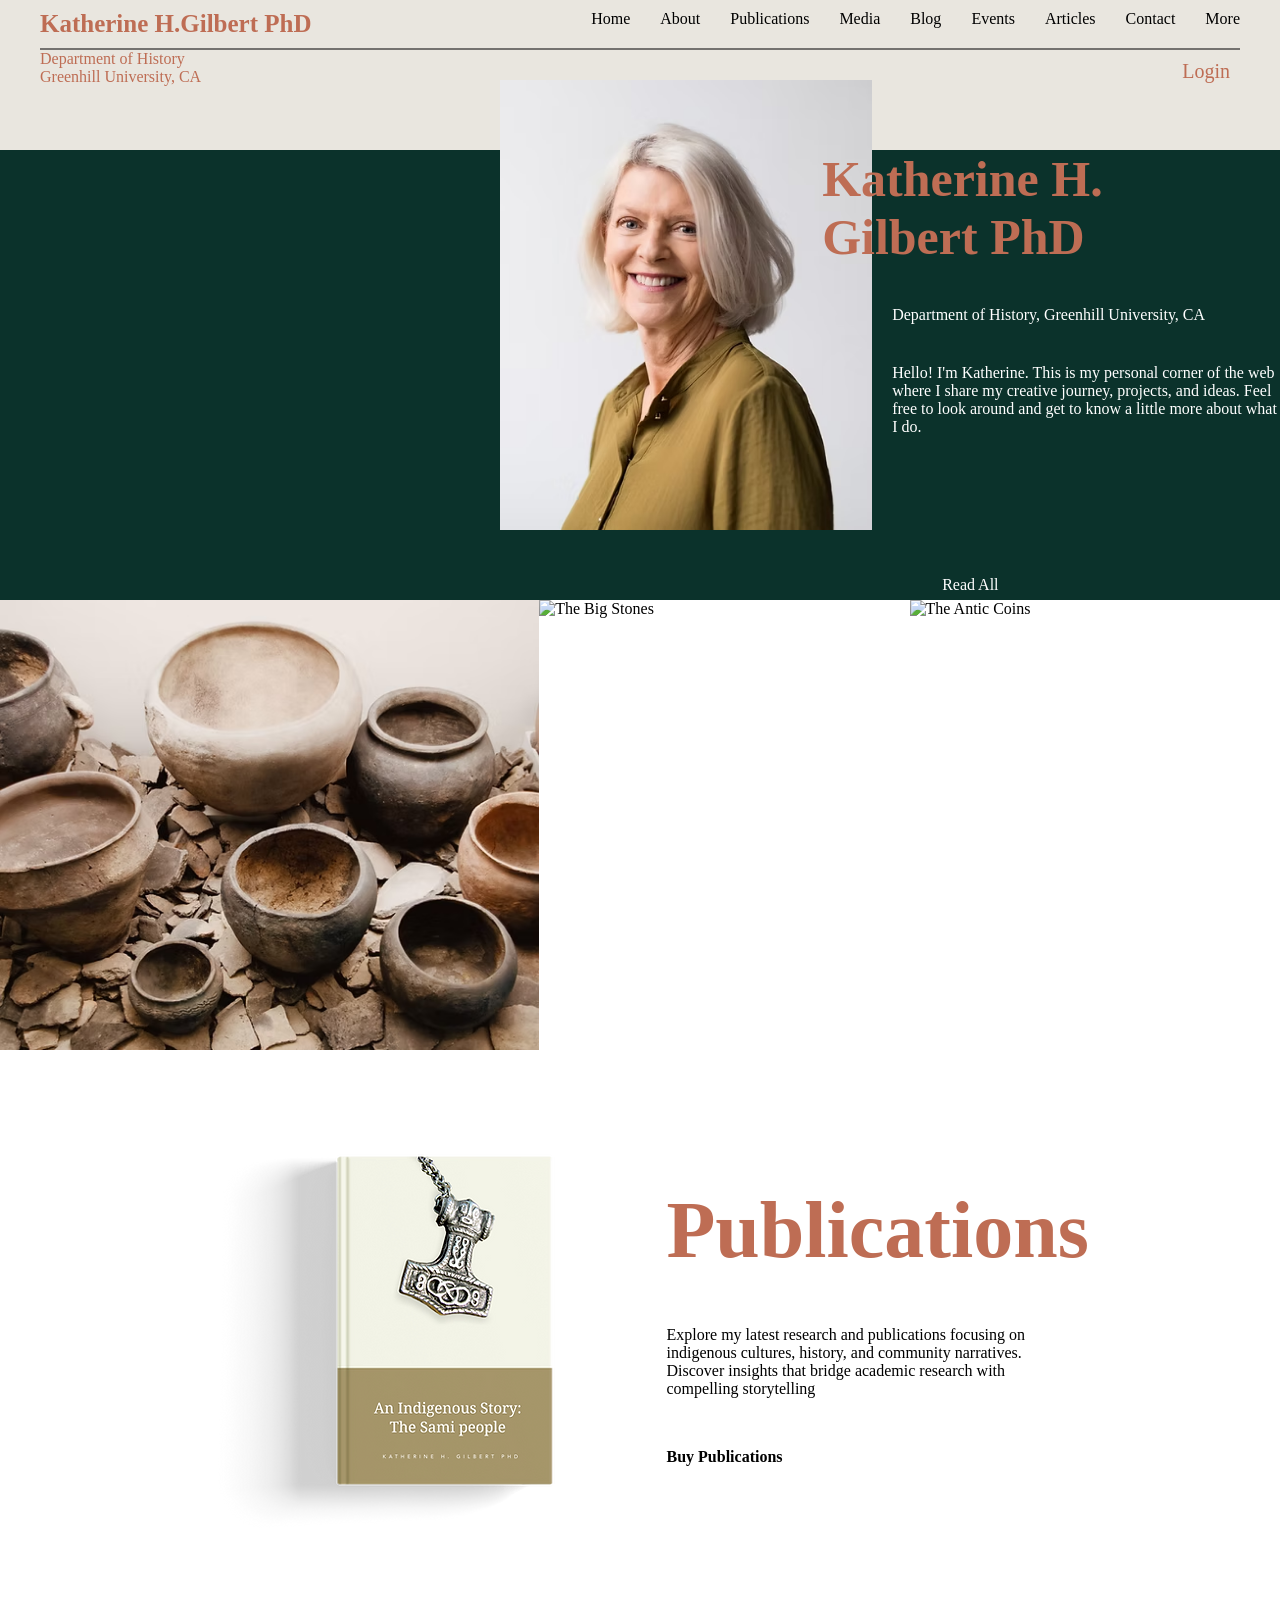
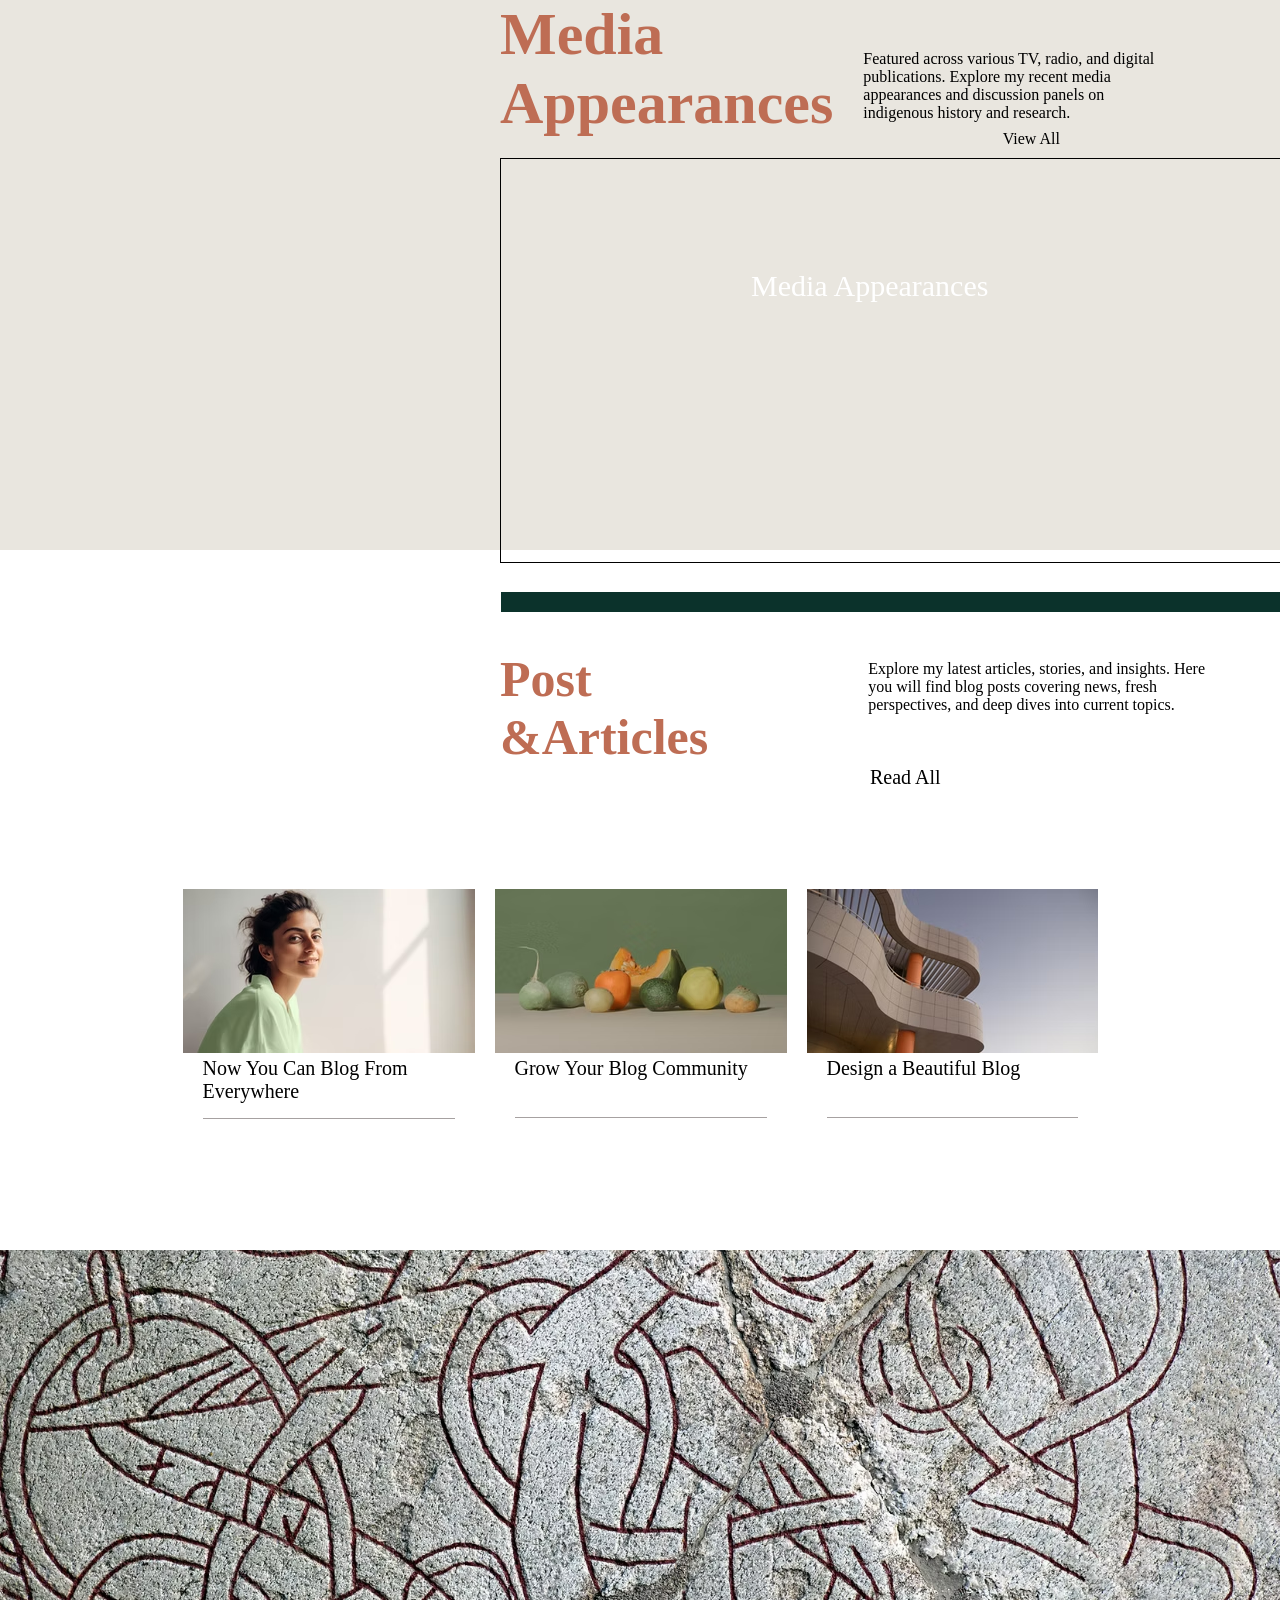
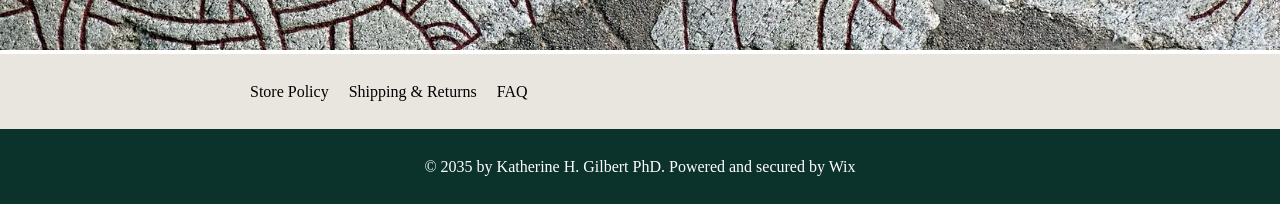
==== commit 0ae38d7f: "Home&About (Final) i finished Home&About" ====
--- a/index.html
+++ b/index.html
@@ -15,14 +15,12 @@
     <link rel="stylesheet" href="index.css" />
   </head>
   <body>
-
     <header>
       <nav>
-        
         <h1>Katherine H.Gilbert PhD</h1>
         <ul>
-          <li><a href="">Home</a></li>
-          <li><a href="">About</a></li>
+          <li><a href="/index.html">Home</a></li>
+          <li><a href="About/about.html">About</a></li>
           <li><a href="">Publications</a></li>
           <li><a href="">Media</a></li>
           <li><a href="">Blog</a></li>
@@ -31,30 +29,29 @@
           <li><a href="">Contact</a></li>
           <li><a href="">More</a></li>
         </ul>
-        </nav>
-        <div class=" nav-line"></div>
-        <div class="nav-bottom">
-          <p>Department of History Greenhill University, CA</p>
-</div>
-<div class="login">
+      </nav>
+      <div class="nav-line"></div>
+      <div class="nav-bottom">
+        <p>Department of History Greenhill University, CA</p>
+      </div>
+      <div class="login">
         <a href=""> <i class="fa-solid fa-circle-user"></i>Login</a>
         <i class="fa-solid fa-bag-shopping"></i>
-        </div>
-  
+      </div>
     </header>
 
     <main>
       <section class="Katherine">
         <img src="/assests/Katherine.avif" alt="Katherine" />
         <div class="text">
-        <h2>Katherine H.<br>Gilbert PhD</h2>
-        <p>Department of History, Greenhill University, CA</p>
-        <p>
-          Hello! I'm Katherine. This is my personal corner of the web where I
-          share my creative journey, projects, and ideas. Feel free to look
-          around and get to know a little more about what I do.
-        </p>
-        <a href="">Read All</a>
+          <h2>Katherine H.<br />Gilbert PhD</h2>
+          <p>Department of History, Greenhill University, CA</p>
+          <p>
+            Hello! I'm Katherine. This is my personal corner of the web where I
+            share my creative journey, projects, and ideas. Feel free to look
+            around and get to know a little more about what I do.
+          </p>
+          <a href="/About/about.html">Read All</a>
         </div>
       </section>
       <section class="Photos">
@@ -66,134 +63,150 @@
         <a href=""> <img src="/assests/The Book.webp" alt="The Book" /> </a>
         <div class="buy-text">
           <h2>Publications</h2>
-        <p>
-          Explore my latest research and publications focusing on indigenous
-          cultures, history, and community narratives. Discover insights that
-          bridge academic research with compelling storytelling
-        </p>
-      <strong> <a href="">Buy Publications</a> </strong>
+          <p>
+            Explore my latest research and publications focusing on indigenous
+            cultures, history, and community narratives. Discover insights that
+            bridge academic research with compelling storytelling
+          </p>
+          <strong> <a href="">Buy Publications</a> </strong>
         </div>
       </section>
       <section class="Media">
         <div class="text">
-
-        <h3>Media <br> Appearances</h3>
-        <p>
-          Featured across various TV, radio, and digital publications. Explore
-          my recent media appearances and discussion panels on indigenous
-          history and research.
-        </p>
-        <a href="">View All</a>
-
-</div>
+          <h3>
+            Media <br />
+            Appearances
+          </h3>
+          <p>
+            Featured across various TV, radio, and digital publications. Explore
+            my recent media appearances and discussion panels on indigenous
+            history and research.
+          </p>
+          <a href="">View All</a>
+        </div>
         <div class="videos">
-          <span id="videoTitle" class="Hosting"> <strong>Hosting the Nordic History Conference Panel</strong> </span>
+          <span id="videoTitle" class="Hosting">
+            <strong>Hosting the Nordic History Conference Panel</strong>
+          </span>
           <span id="mediaTitle">Media Appearances</span>
 
-        <i id="playIcon" class="fa-regular fa-circle-play"></i>
-
-        <i id="prevBtn" class="fa-solid fa-angle-left"></i>
-<i id="nextBtn" class="fa-solid fa-angle-right"></i>
-
-     <video id="video1" class="MainVideo" src="/Videos/Mountains.mp4"></video>
-
-     <video  class="video"  id="video2" src="/Videos/Mountains 2.mp4"></video>
-     <video  class="video" id="video3" src="/Videos/Mountains 3.mp4"></video>
-     <video  class="video" id="video4" src="/Videos/Mountains4.mp4"></video>
-
-     <aside id="mobile">
-          
-        </aside >
-<i id="barsBtn" class=" fa-solid fa-bars" ></i>
-          
-        </div>
-        
+          <i id="playIcon" class="fa-regular fa-circle-play"></i>
+
+          <i id="prevBtn" class="fa-solid fa-angle-left"></i>
+          <i id="nextBtn" class="fa-solid fa-angle-right"></i>
+
+          <video
+            id="video1"
+            class="MainVideo"
+            src="/Videos/Mountains.mp4"
+          ></video>
+
+          <video
+            class="video"
+            id="video2"
+            src="/Videos/Mountains 2.mp4"
+          ></video>
+          <video
+            class="video"
+            id="video3"
+            src="/Videos/Mountains 3.mp4"
+          ></video>
+          <video class="video" id="video4" src="/Videos/Mountains4.mp4"></video>
+
+          <aside id="mobile"></aside>
+          <i id="barsBtn" class="fa-solid fa-bars"></i>
+        </div>
       </section>
       <section class="Posts">
         <div class="text">
-        <h3>Post <br>&Articles</h3>
-        <span>
-          Explore my latest articles, stories, and insights. Here you will find
-          blog posts covering news, fresh perspectives, and deep dives into
-          current topics.
-        </span>
+          <h3>Post <br />&Articles</h3>
+          <span>
+            Explore my latest articles, stories, and insights. Here you will
+            find blog posts covering news, fresh perspectives, and deep dives
+            into current topics.
+          </span>
         </div>
         <a href="">Read All</a>
-<div class="all-cards">
-        <article class="Girl">
-            <img src="/assests/Girl.avif" alt="">
+        <div class="all-cards">
+          <article class="Girl">
+            <img src="/assests/Girl.avif" alt="" />
             <p>Now You Can Blog From Everywhere</p>
             <div class="line"></div>
             <i class="fa-regular fa-message"></i>
             <i class="fa-regular fa-heart"></i>
-        </article>
-
-        <article class="Pumpkin">
-            <img src="/assests/pumpkin.avif" alt="">
+          </article>
+
+          <article class="Pumpkin">
+            <img src="/assests/pumpkin.avif" alt="" />
             <p>Grow Your Blog Community</p>
             <div class="line"></div>
             <i class="fa-regular fa-message"></i>
             <i class="fa-regular fa-heart"></i>
-        </article>
-
-        <article class="Buildings">
-            <img src="/assests/Buildings.avif" alt="">
+          </article>
+
+          <article class="Buildings">
+            <img src="/assests/Buildings.avif" alt="" />
             <p>Design a Beautiful Blog</p>
             <div class="line"></div>
             <i class="fa-regular fa-message"></i>
             <i class="fa-regular fa-heart"></i>
-        </article>
-        
+          </article>
         </div>
       </section>
       <section class="Background">
-        <img src="" alt="">
+        <img src="/assests/background2.avif" alt="" />
       </section>
     </main>
+    
     <footer>
-        <div class="top-footer">
-            <a href="">Store Policy</a>
-            <a href="">Shipping & Returns</a>
-            <a href="">FAQ</a>
-        </div>
+      <div class="top-footer">
+        <ul>
+          <li><a href="">Store Policy</a> </li>
+          <li><a href="">Shipping & Returns</a> </li>
+          <li> <a href="">FAQ</a> </li>
+        </ul>
+
         <div class="icons">
-            <a href=""> <i class="fa-brands fa-facebook-f"></i> </a>
-          <a href="">  <i class="fa-brands fa-linkedin-in"></i> </a>
-           <a href=""> <i class="fa-brands fa-twitter"></i> </a>
-          <a href="">  <i class="fa-brands fa-youtube"></i> </a>
-        </div>
-        <div class="bottom">
-            <p> © 2035 by Katherine H. Gilbert PhD. Powered and secured by Wix</p>
-        </div>
+          <a href=""> <i class="fa-brands fa-facebook-f"></i> </a>
+          <a href=""> <i class="fa-brands fa-linkedin-in"></i> </a>
+          <a href=""> <i class="fa-brands fa-twitter"></i> </a>
+          <a href=""> <i class="fa-brands fa-youtube"></i> </a>
+        </div>
+      </div>
+
+      <div class="bottom-footer">
+        <p>© 2035 by Katherine H. Gilbert PhD. Powered and secured by Wix</p>
+      </div>
     </footer>
-<script>
-    const videos = [
+
+    <script>
+      const videos = [
         document.getElementById("video1"),
         document.getElementById("video2"),
         document.getElementById("video3"),
-        document.getElementById("video4")
-    ];
-    let currentIndex = 0;
-    let isGridMode = false;
-
-    const playIcon = document.getElementById("playIcon");
-    const nextBtn = document.getElementById("nextBtn");
-    const prevBtn = document.getElementById("prevBtn");
-    const barsBtn = document.getElementById("barsBtn");
-    const mediaTitle = document.getElementById("mediaTitle");
-    const videoTitle = document.getElementById("videoTitle");
-    const videosContainer = document.querySelector(".videos");
-
-    function showVideo(index) {
+        document.getElementById("video4"),
+      ];
+      let currentIndex = 0;
+      let isGridMode = false;
+
+      const playIcon = document.getElementById("playIcon");
+      const nextBtn = document.getElementById("nextBtn");
+      const prevBtn = document.getElementById("prevBtn");
+      const barsBtn = document.getElementById("barsBtn");
+      const mediaTitle = document.getElementById("mediaTitle");
+      const videoTitle = document.getElementById("videoTitle");
+      const videosContainer = document.querySelector(".videos");
+
+      function showVideo(index) {
         isGridMode = false;
         if (videosContainer) videosContainer.classList.remove("grid-4");
 
         videos.forEach((v, i) => {
-            if (v) {
-                v.pause();
-                v.controls = false;
-                v.style.display = (i === index) ? "block" : "none";
-            }
+          if (v) {
+            v.pause();
+            v.controls = false;
+            v.style.display = i === index ? "block" : "none";
+          }
         });
 
         if (playIcon) playIcon.style.display = "block";
@@ -201,60 +214,60 @@
         if (videoTitle) videoTitle.style.display = "none";
 
         if (prevBtn) {
-            prevBtn.style.display = (index > 0) ? "inline-block" : "none";
+          prevBtn.style.display = index > 0 ? "inline-block" : "none";
         }
-    }
-
-    if (barsBtn) {
-        barsBtn.addEventListener("click", function() {
-            isGridMode = !isGridMode;
-
-            if (isGridMode) {
-                if (videosContainer) videosContainer.classList.add("grid-4");
-                videos.forEach((v) => {
-                    if (v) {
-                        v.controls = true;
-                        v.style.display = "block";
-                    }
-                });
-                if (playIcon) playIcon.style.display = "none";
-                if (mediaTitle) mediaTitle.style.display = "none";
-                if (videoTitle) videoTitle.style.display = "none";
-                if (prevBtn) prevBtn.style.display = "none";
-            } else {
-                showVideo(currentIndex);
-            }
-        });
-    }
-
-    if (playIcon) {
-        playIcon.addEventListener("click", function() {
-            const currentVideo = videos[currentIndex];
-            if (currentVideo) {
-                currentVideo.controls = true;
-                currentVideo.play();
-            }
-            if (videoTitle) videoTitle.style.display = "block";
+      }
+
+      if (barsBtn) {
+        barsBtn.addEventListener("click", function () {
+          isGridMode = !isGridMode;
+
+          if (isGridMode) {
+            if (videosContainer) videosContainer.classList.add("grid-4");
+            videos.forEach((v) => {
+              if (v) {
+                v.controls = true;
+                v.style.display = "block";
+              }
+            });
+            if (playIcon) playIcon.style.display = "none";
             if (mediaTitle) mediaTitle.style.display = "none";
-            this.style.display = "none";
-        });
-    }
-
-    if (nextBtn) {
-        nextBtn.addEventListener("click", function() {
-            currentIndex = (currentIndex + 1) % videos.length;
+            if (videoTitle) videoTitle.style.display = "none";
+            if (prevBtn) prevBtn.style.display = "none";
+          } else {
             showVideo(currentIndex);
-        });
-    }
-
-    if (prevBtn) {
-        prevBtn.addEventListener("click", function() {
-            if (currentIndex > 0) {
-                currentIndex--;
-                showVideo(currentIndex);
-            }
-        });
-    }
-</script>
+          }
+        });
+      }
+
+      if (playIcon) {
+        playIcon.addEventListener("click", function () {
+          const currentVideo = videos[currentIndex];
+          if (currentVideo) {
+            currentVideo.controls = true;
+            currentVideo.play();
+          }
+          if (videoTitle) videoTitle.style.display = "block";
+          if (mediaTitle) mediaTitle.style.display = "none";
+          this.style.display = "none";
+        });
+      }
+
+      if (nextBtn) {
+        nextBtn.addEventListener("click", function () {
+          currentIndex = (currentIndex + 1) % videos.length;
+          showVideo(currentIndex);
+        });
+      }
+
+      if (prevBtn) {
+        prevBtn.addEventListener("click", function () {
+          if (currentIndex > 0) {
+            currentIndex--;
+            showVideo(currentIndex);
+          }
+        });
+      }
+    </script>
   </body>
 </html>
--- a/style.css
+++ b/style.css
@@ -45,7 +45,7 @@
  }
 }
 nav h1{
-    font-size: 15px;
+    font-size: 25px;
 position: relative;
 right: -30px;
 color: #BE6D54;
@@ -76,3 +76,33 @@
 .fa-bag-shopping{
     font-size: 20px;
 }
+footer{
+    .top-footer{
+        width: 100%;
+        height: 75px;
+        background-color:#E9E6DF;
+        display: flex;
+        justify-content: space-between;
+        align-items: center;
+    ul{
+        display: flex;
+gap: 20px;
+        list-style: none;
+        margin-left: 250px;
+    }
+
+    .icons{
+        margin-right: 250px;
+    }
+    }
+
+    .bottom-footer{
+        width: 100%;
+        height: 75px;
+        background-color: #0B322B;
+        color:white;
+        display: flex;
+        justify-content: center;
+        align-items: center;
+    }
+}
--- a/index.css
+++ b/index.css
@@ -1,4 +1,5 @@
 .Katherine{
+
     width: 100%;
     height: 450px;
     background-color: #0B322B;
@@ -214,7 +215,7 @@
 
 .Posts{
    margin-top: 100px;
-
+   height: 600px;
 a{
     margin-left: 870px;
 transition: 1s;
@@ -224,6 +225,7 @@
     }
 }
 
+
 }
 .Posts h3{
     font-size: 50px;
@@ -244,11 +246,71 @@
 }
 .all-cards{
     display: flex;
+    justify-content: center;
     gap: 20px;
-}
-
-.girl line{
-border-bottom: 1px solid black;
-width: 20px;
+    margin-top: 100px;
+}
+
+.line{
+border-bottom: 1px solid rgb(166, 161, 161);
+margin-left: 20px;
+}
+.fa-heart{
+    position: relative;
+    right: -200px;
+    color: red;
+}
+.fa-message{
+    margin-top: 10px;
+    margin-left: 20px;
+}
+
+.Girl{
+
+
+    p{
+        width: 250px;
+        font-size: 20px;
+        margin-left: 20px;
+    }
+
+    .line{
+        padding-top: 15px;
+        margin-right: 20px;
+    }
+}
+.Pumpkin{
+
+    p{
+        width: 250px;
+        font-size: 20px;
+        margin-left: 20px;
+    }
+    .line{
+        margin-top: 37px;
+        margin-right: 20px;
+    }
+}
+.Buildings{
+   
+    p{
+        width: 250px;
+        font-size: 20px;
+        margin-left: 20px;
+    }
+
+     .line{
+        margin-top: 37px;
+        margin-right: 20px;
+    }
+}
+.Background{
+   position: relative;
+ img{
+      width: 100%;  
+      height: 400px;
+      object-fit: cover;
+      
+    }
 
 }
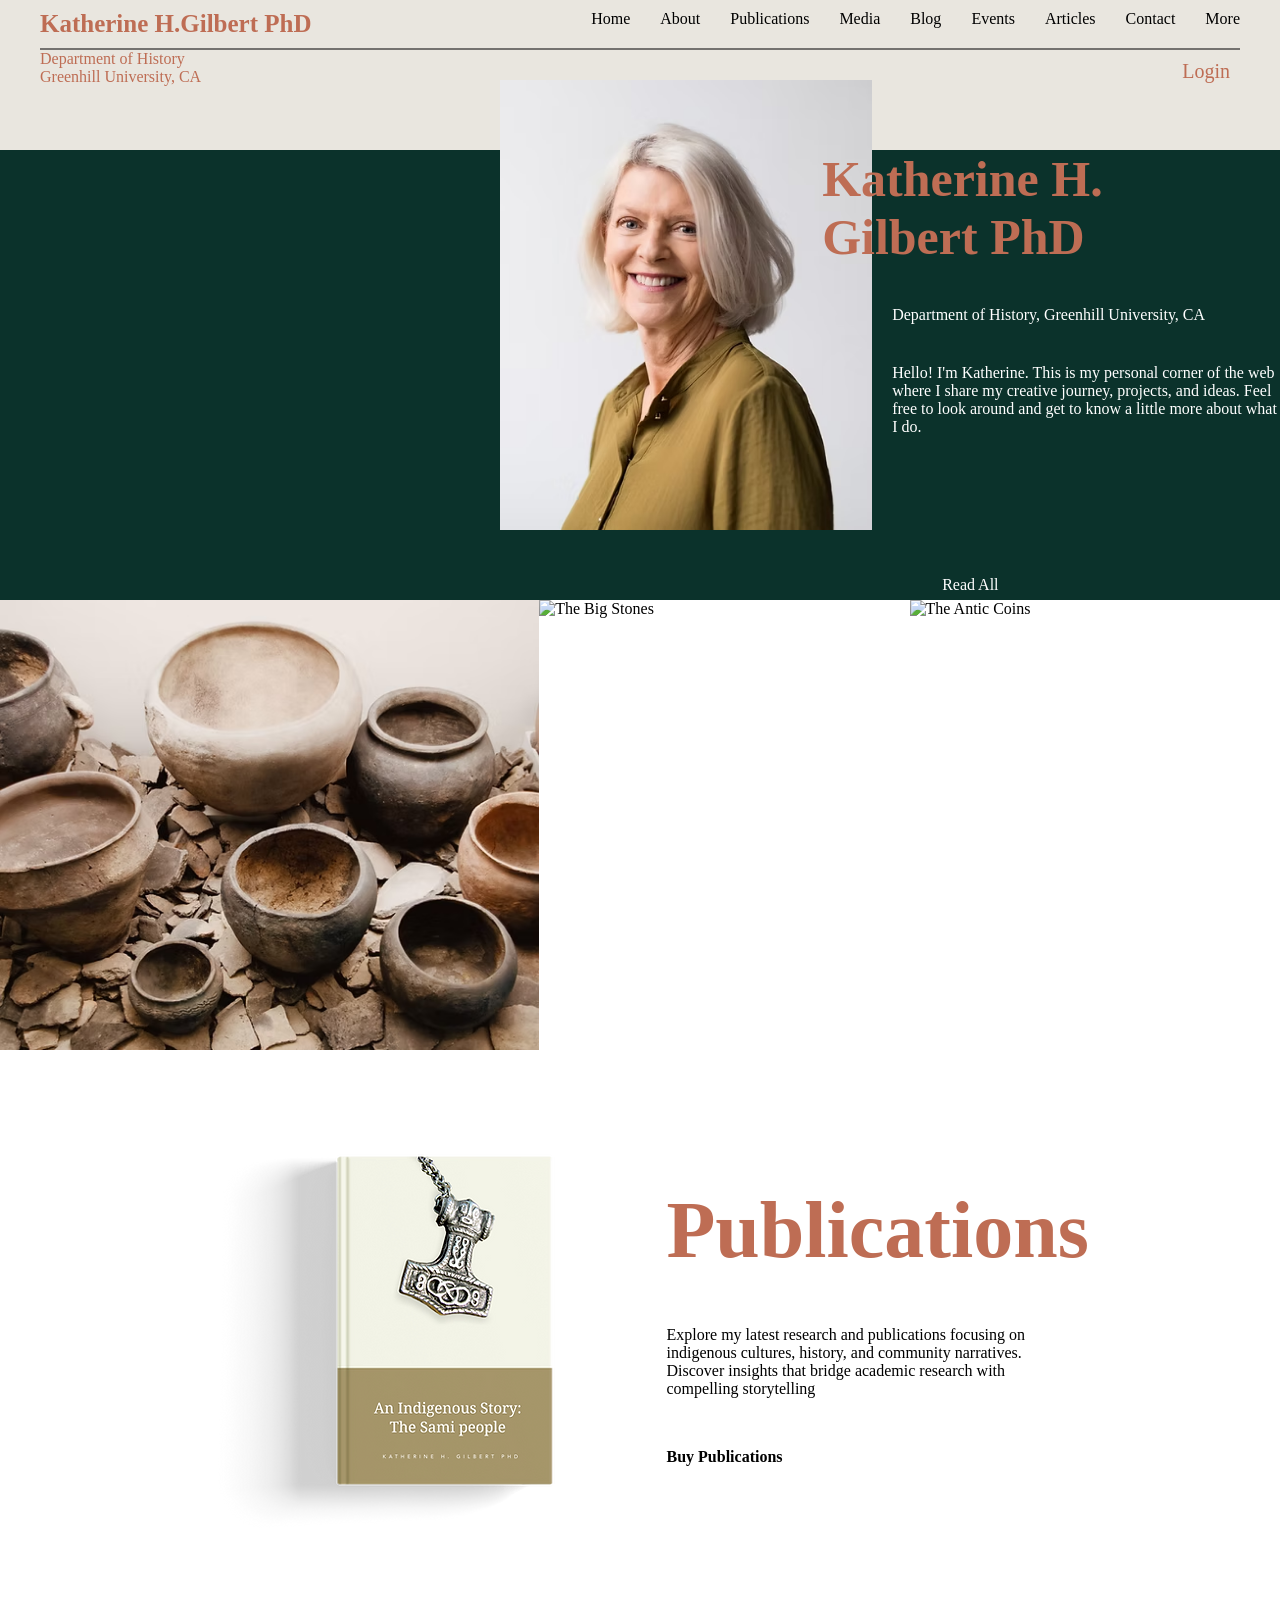
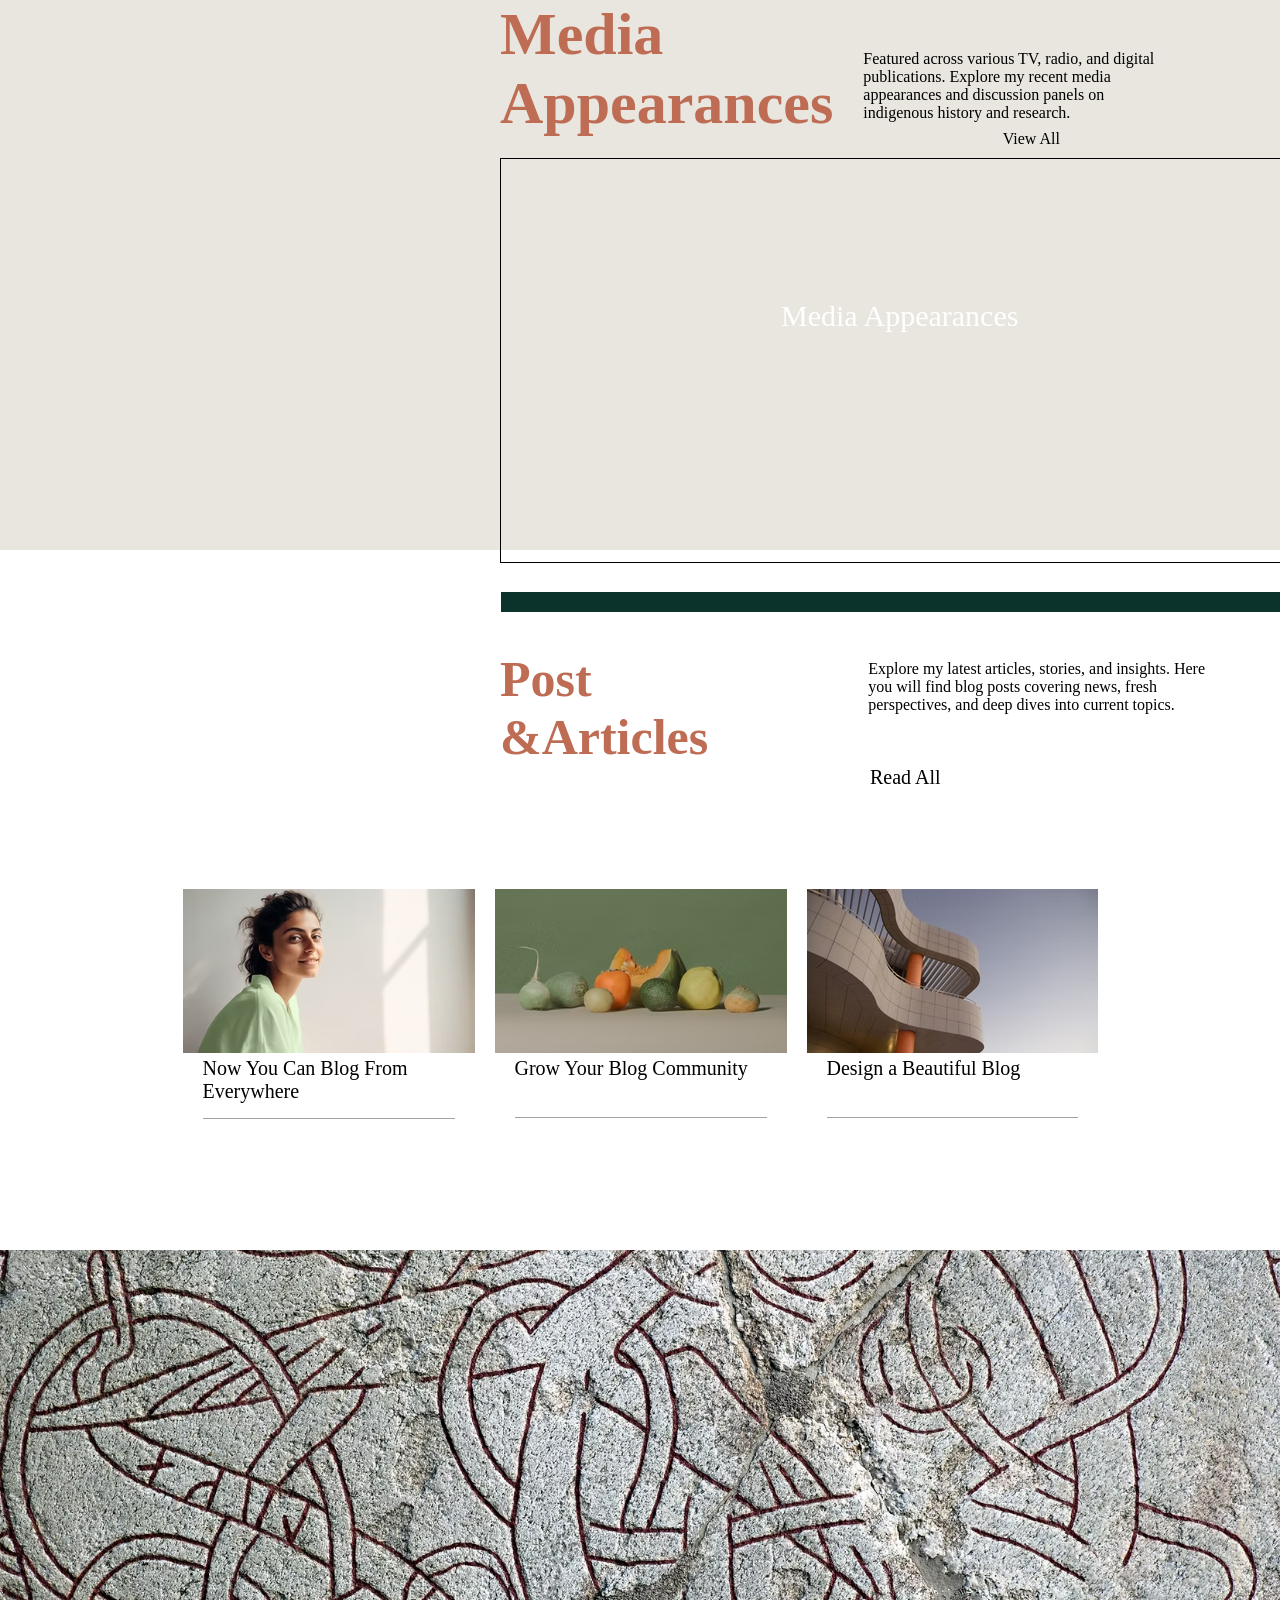
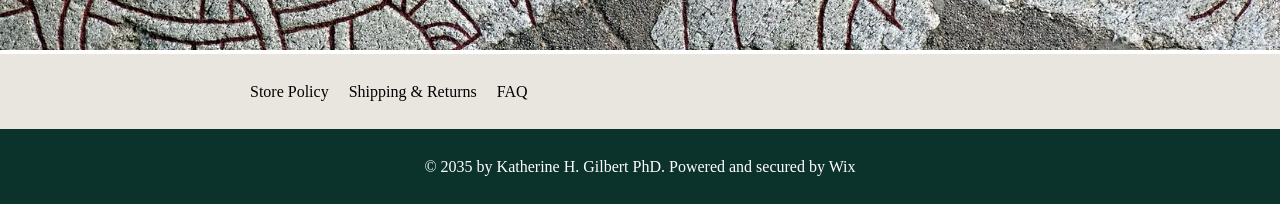
==== commit b55facda: "publications update" ====
--- a/index.html
+++ b/index.html
@@ -21,7 +21,7 @@
         <ul>
           <li><a href="/index.html">Home</a></li>
           <li><a href="About/about.html">About</a></li>
-          <li><a href="">Publications</a></li>
+          <li><a href="/Publications/publications.html">Publications</a></li>
           <li><a href="">Media</a></li>
           <li><a href="">Blog</a></li>
           <li><a href="">Events</a></li>
@@ -92,7 +92,7 @@
 
           <i id="playIcon" class="fa-regular fa-circle-play"></i>
 
-          <i id="prevBtn" class="fa-solid fa-angle-left"></i>
+          
           <i id="nextBtn" class="fa-solid fa-angle-right"></i>
 
           <video
@@ -100,20 +100,7 @@
             class="MainVideo"
             src="/Videos/Mountains.mp4"
           ></video>
-
-          <video
-            class="video"
-            id="video2"
-            src="/Videos/Mountains 2.mp4"
-          ></video>
-          <video
-            class="video"
-            id="video3"
-            src="/Videos/Mountains 3.mp4"
-          ></video>
-          <video class="video" id="video4" src="/Videos/Mountains4.mp4"></video>
-
-          <aside id="mobile"></aside>
+        
           <i id="barsBtn" class="fa-solid fa-bars"></i>
         </div>
       </section>
@@ -178,96 +165,20 @@
         <p>© 2035 by Katherine H. Gilbert PhD. Powered and secured by Wix</p>
       </div>
     </footer>
+<script>
+    document.getElementById("playIcon").addEventListener("click", function() {
+        const video = document.getElementById("video1");
+        const mediaTitle = document.getElementById("mediaTitle");
+        const videoTitle = document.getElementById("videoTitle");
 
-    <script>
-      const videos = [
-        document.getElementById("video1"),
-        document.getElementById("video2"),
-        document.getElementById("video3"),
-        document.getElementById("video4"),
-      ];
-      let currentIndex = 0;
-      let isGridMode = false;
-
-      const playIcon = document.getElementById("playIcon");
-      const nextBtn = document.getElementById("nextBtn");
-      const prevBtn = document.getElementById("prevBtn");
-      const barsBtn = document.getElementById("barsBtn");
-      const mediaTitle = document.getElementById("mediaTitle");
-      const videoTitle = document.getElementById("videoTitle");
-      const videosContainer = document.querySelector(".videos");
-
-      function showVideo(index) {
-        isGridMode = false;
-        if (videosContainer) videosContainer.classList.remove("grid-4");
-
-        videos.forEach((v, i) => {
-          if (v) {
-            v.pause();
-            v.controls = false;
-            v.style.display = i === index ? "block" : "none";
-          }
-        });
-
-        if (playIcon) playIcon.style.display = "block";
-        if (mediaTitle) mediaTitle.style.display = "none";
-        if (videoTitle) videoTitle.style.display = "none";
-
-        if (prevBtn) {
-          prevBtn.style.display = index > 0 ? "inline-block" : "none";
+        video.controls = true;
+        video.play();
+        videoTitle.style.display = "block";
+        if (mediaTitle) {
+            mediaTitle.style.display = "none";
         }
-      }
-
-      if (barsBtn) {
-        barsBtn.addEventListener("click", function () {
-          isGridMode = !isGridMode;
-
-          if (isGridMode) {
-            if (videosContainer) videosContainer.classList.add("grid-4");
-            videos.forEach((v) => {
-              if (v) {
-                v.controls = true;
-                v.style.display = "block";
-              }
-            });
-            if (playIcon) playIcon.style.display = "none";
-            if (mediaTitle) mediaTitle.style.display = "none";
-            if (videoTitle) videoTitle.style.display = "none";
-            if (prevBtn) prevBtn.style.display = "none";
-          } else {
-            showVideo(currentIndex);
-          }
-        });
-      }
-
-      if (playIcon) {
-        playIcon.addEventListener("click", function () {
-          const currentVideo = videos[currentIndex];
-          if (currentVideo) {
-            currentVideo.controls = true;
-            currentVideo.play();
-          }
-          if (videoTitle) videoTitle.style.display = "block";
-          if (mediaTitle) mediaTitle.style.display = "none";
-          this.style.display = "none";
-        });
-      }
-
-      if (nextBtn) {
-        nextBtn.addEventListener("click", function () {
-          currentIndex = (currentIndex + 1) % videos.length;
-          showVideo(currentIndex);
-        });
-      }
-
-      if (prevBtn) {
-        prevBtn.addEventListener("click", function () {
-          if (currentIndex > 0) {
-            currentIndex--;
-            showVideo(currentIndex);
-          }
-        });
-      }
-    </script>
+        this.style.display = "none";
+    });
+</script>
   </body>
 </html>
--- a/index.css
+++ b/index.css
@@ -101,9 +101,6 @@
 .fa-angle-right{
     display: unset;
 }
-.fa-angle-left{
-    display: unset !important;
-}
 
 
 }
@@ -119,8 +116,8 @@
 }
 span{
     position: absolute;
-    top: 110px;
-    left: 250px;
+    top: 140px;
+    left: 280px;
     width: 300px;
     color: white;
     font-size: 30px;
@@ -148,10 +145,7 @@
     width: 100%;
 
 }
-.video{
-    display: none;
-
-}
+
 }
 .Media .videos .Hosting{
     display: none;
@@ -173,6 +167,7 @@
    position: absolute;
    top: 433px;
    cursor: pointer;
+   left: 0;
 }
 .Media .text{
     display: flex;
@@ -200,22 +195,12 @@
 
     }
 }
-.grid-4 {
-    display: grid;
-    grid-template-columns: repeat(2, 1fr);
-    width: 100%;
-    background-color: #0B322B;
-}
-.grid-4 video {
-    display: block !important;
-    width: 100%;
-    height: 100%;
-    transition: 1s;
-}
+
 
 .Posts{
    margin-top: 100px;
    height: 600px;
+
 a{
     margin-left: 870px;
 transition: 1s;
